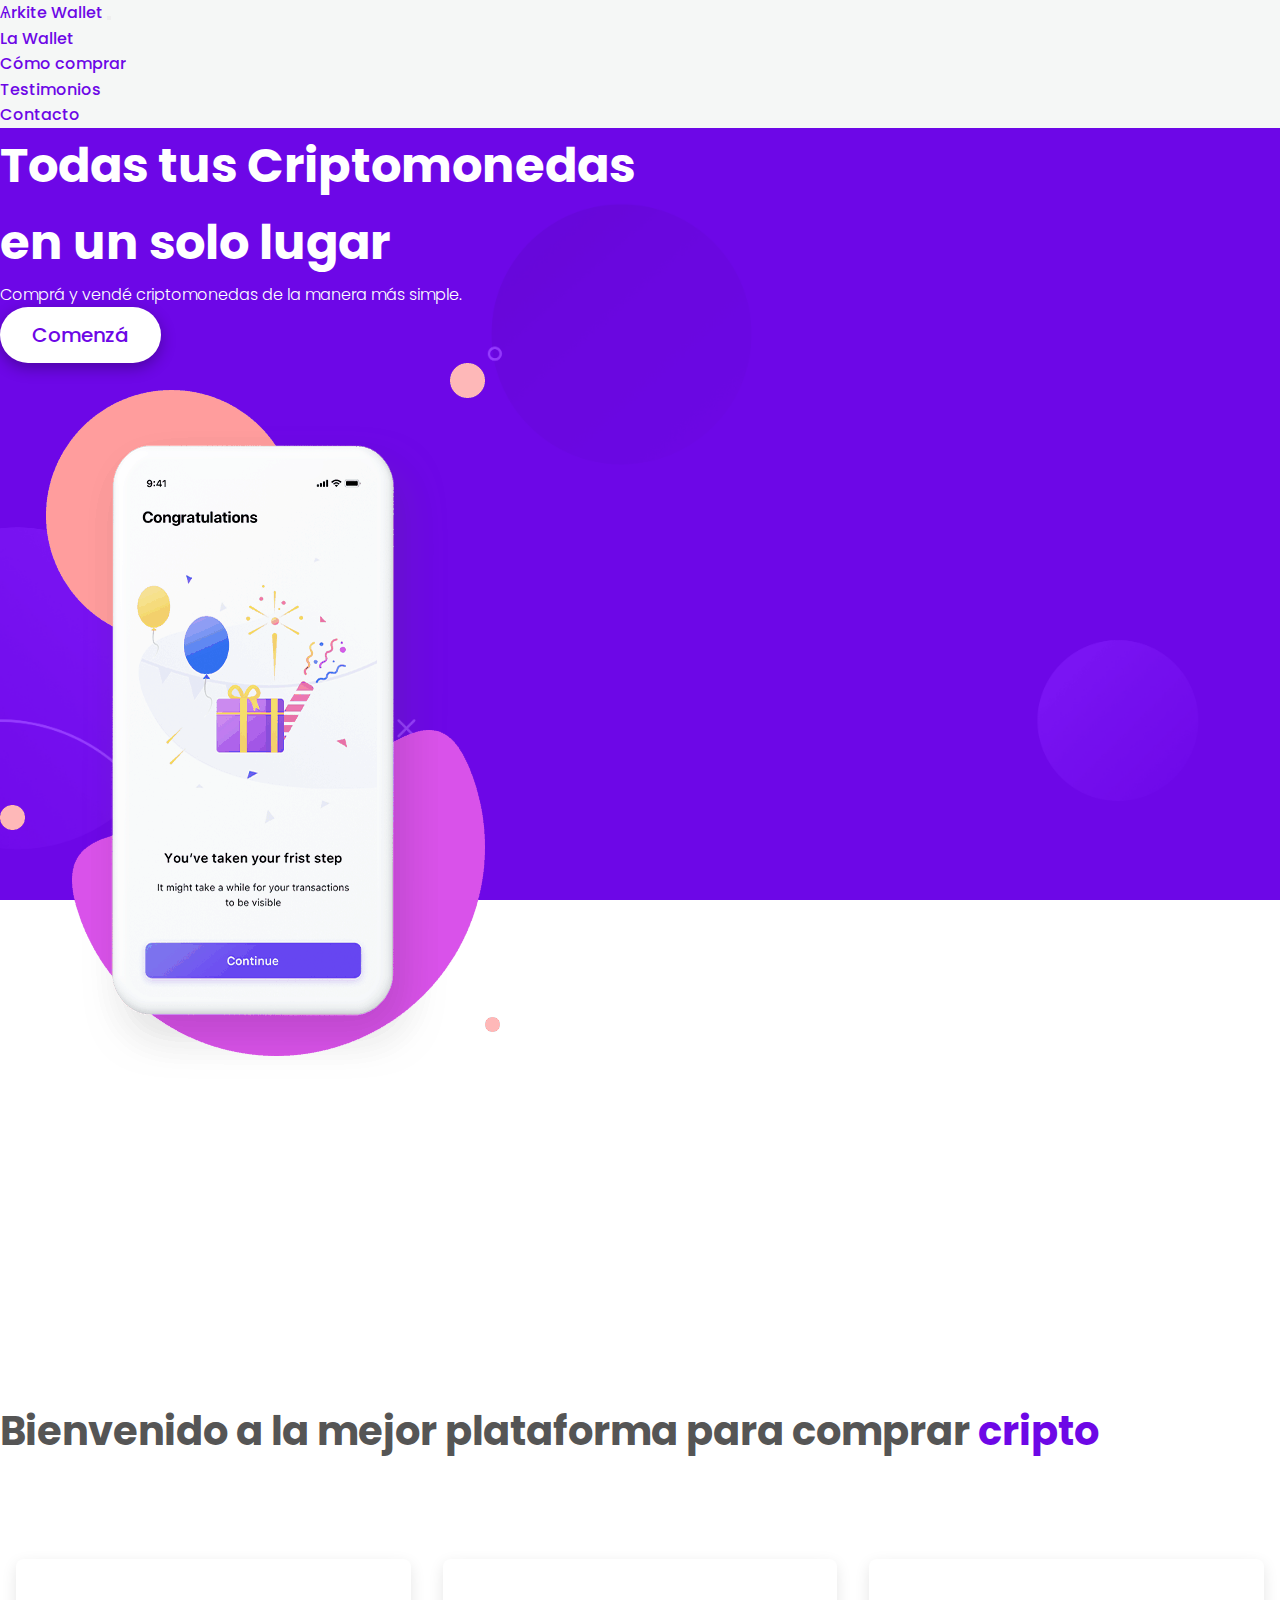
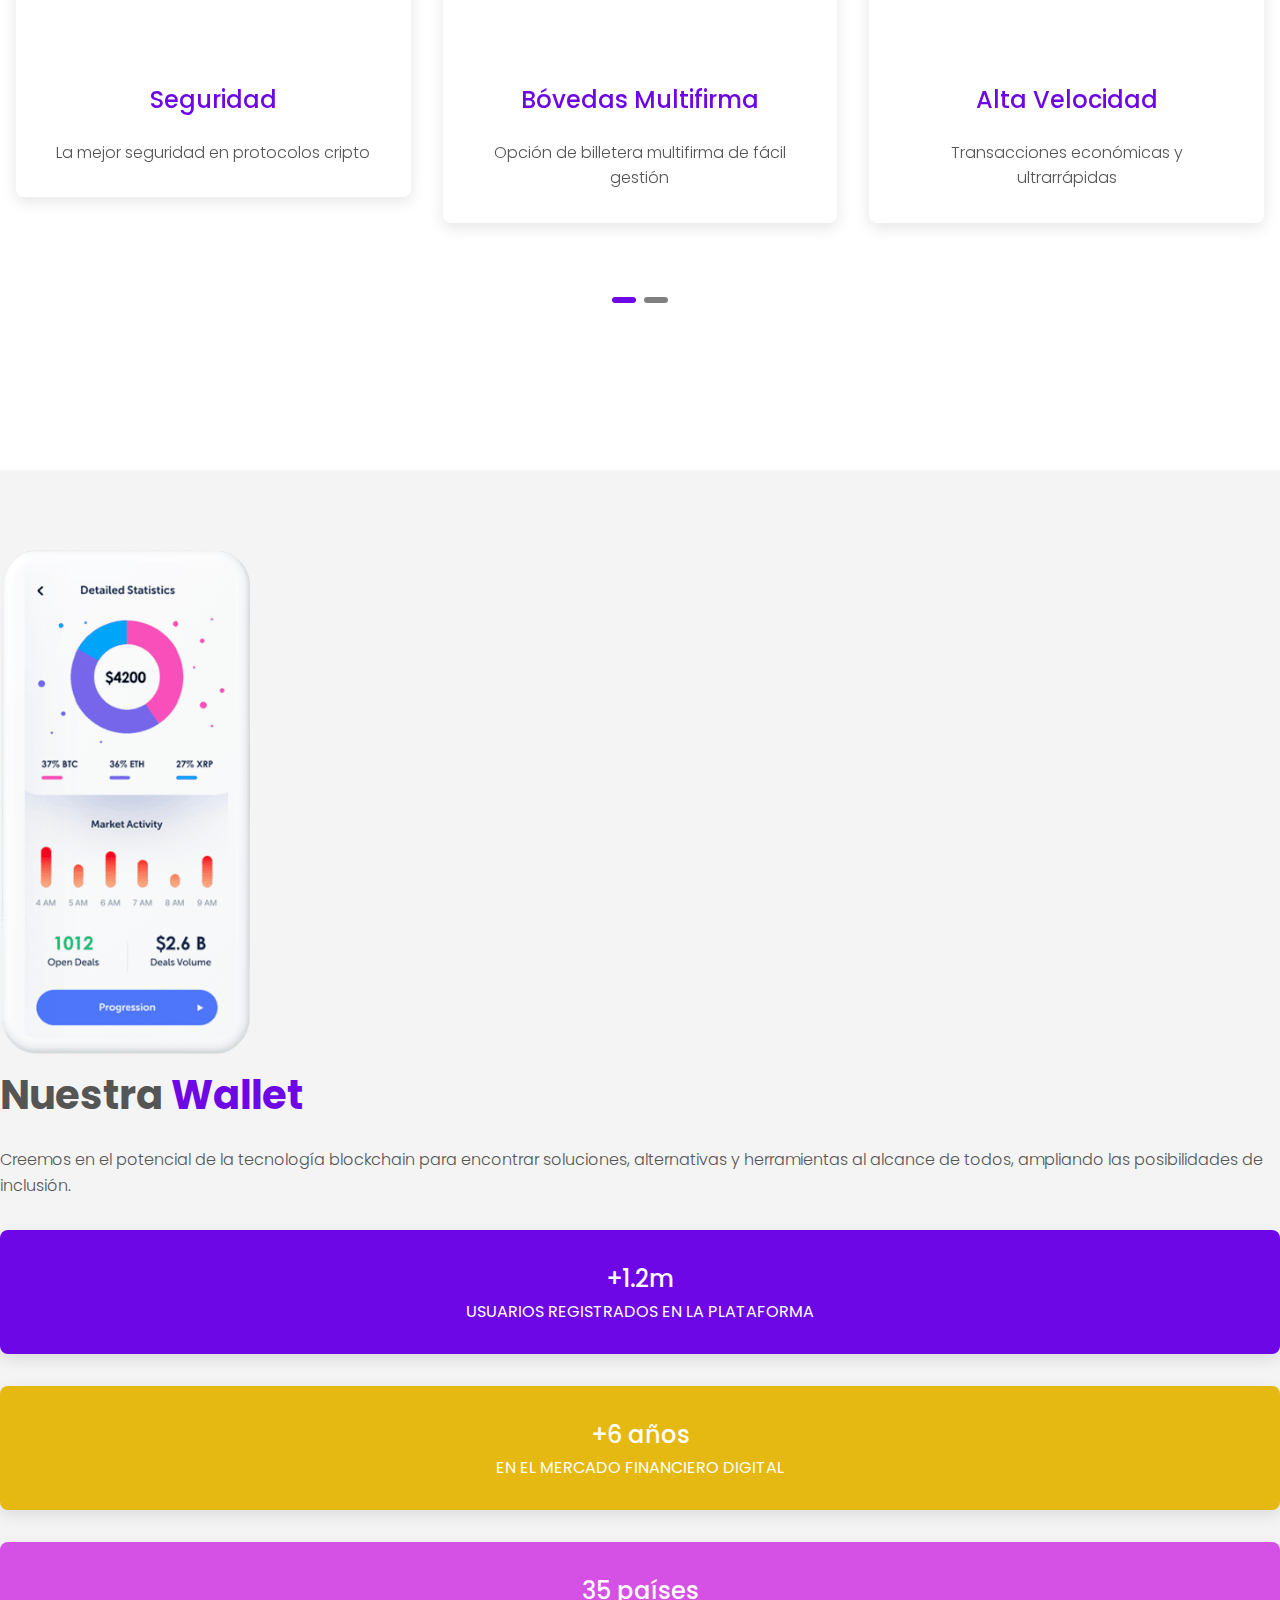
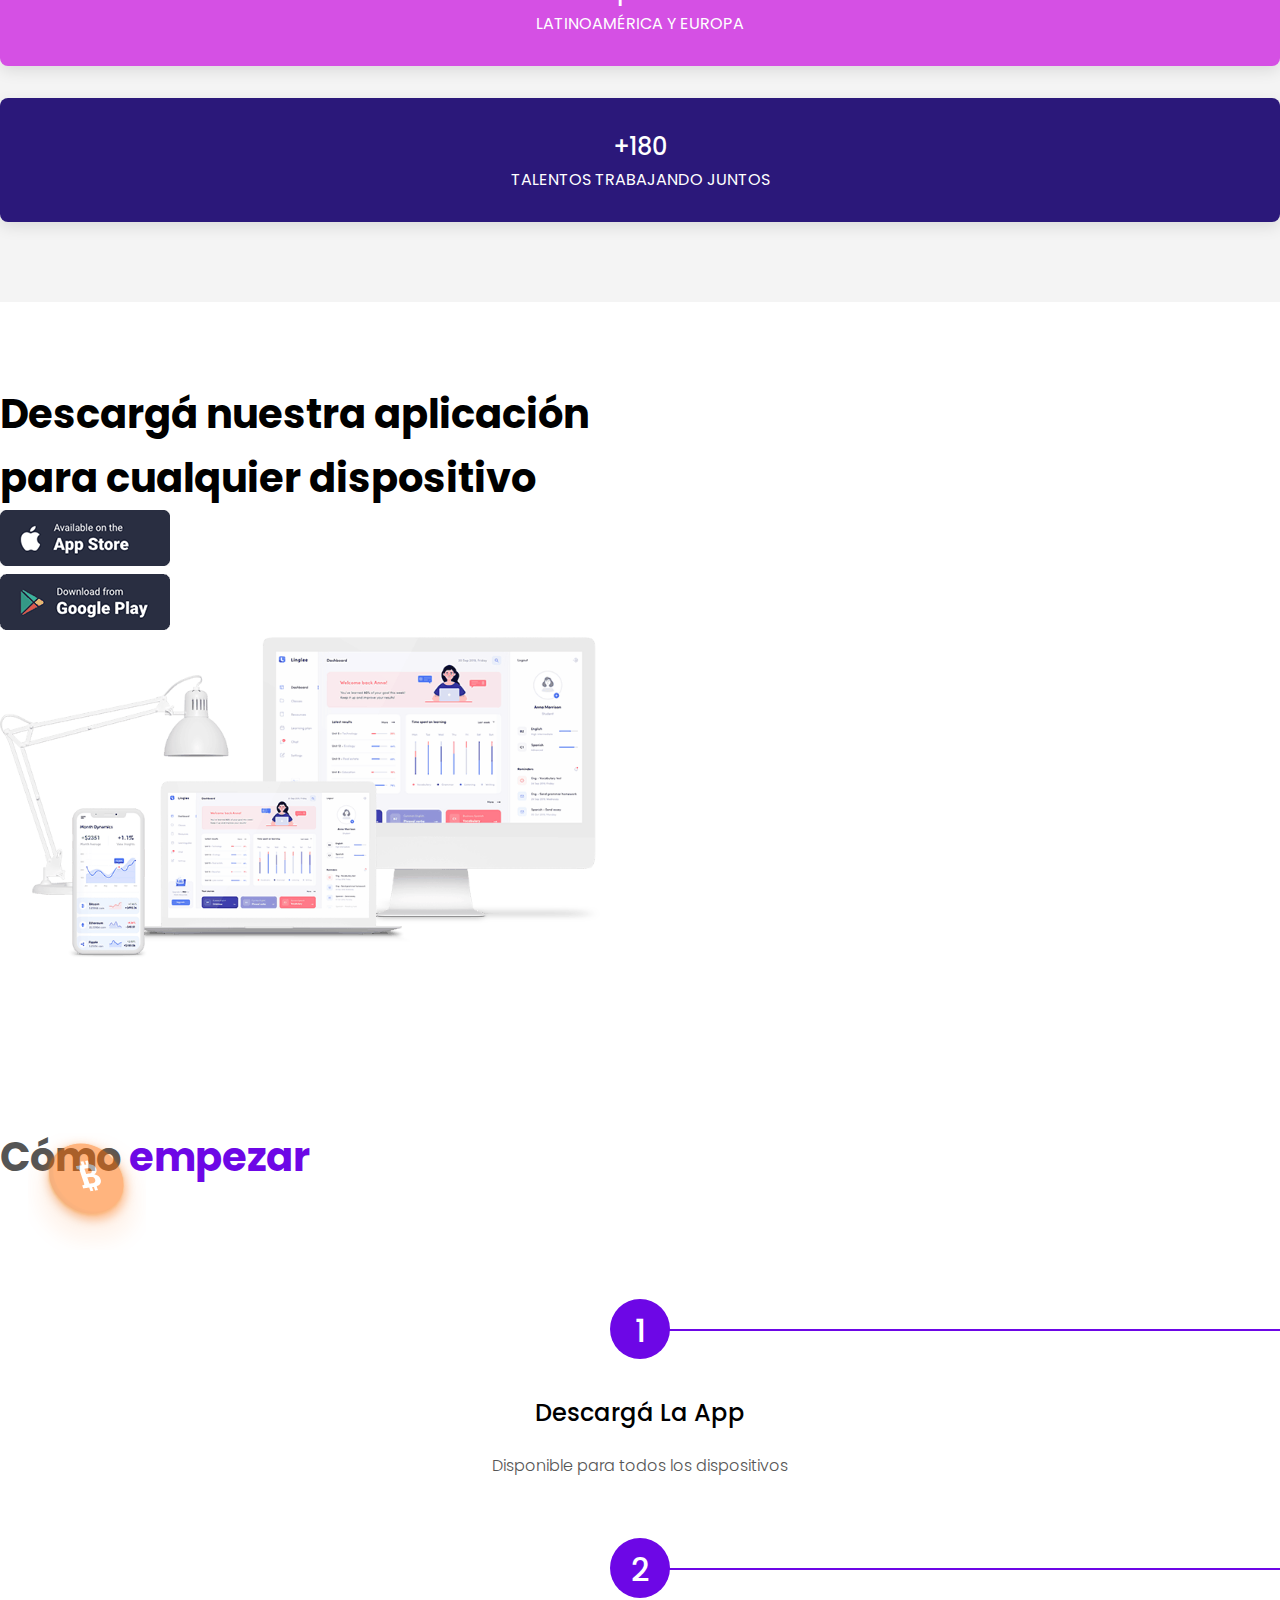
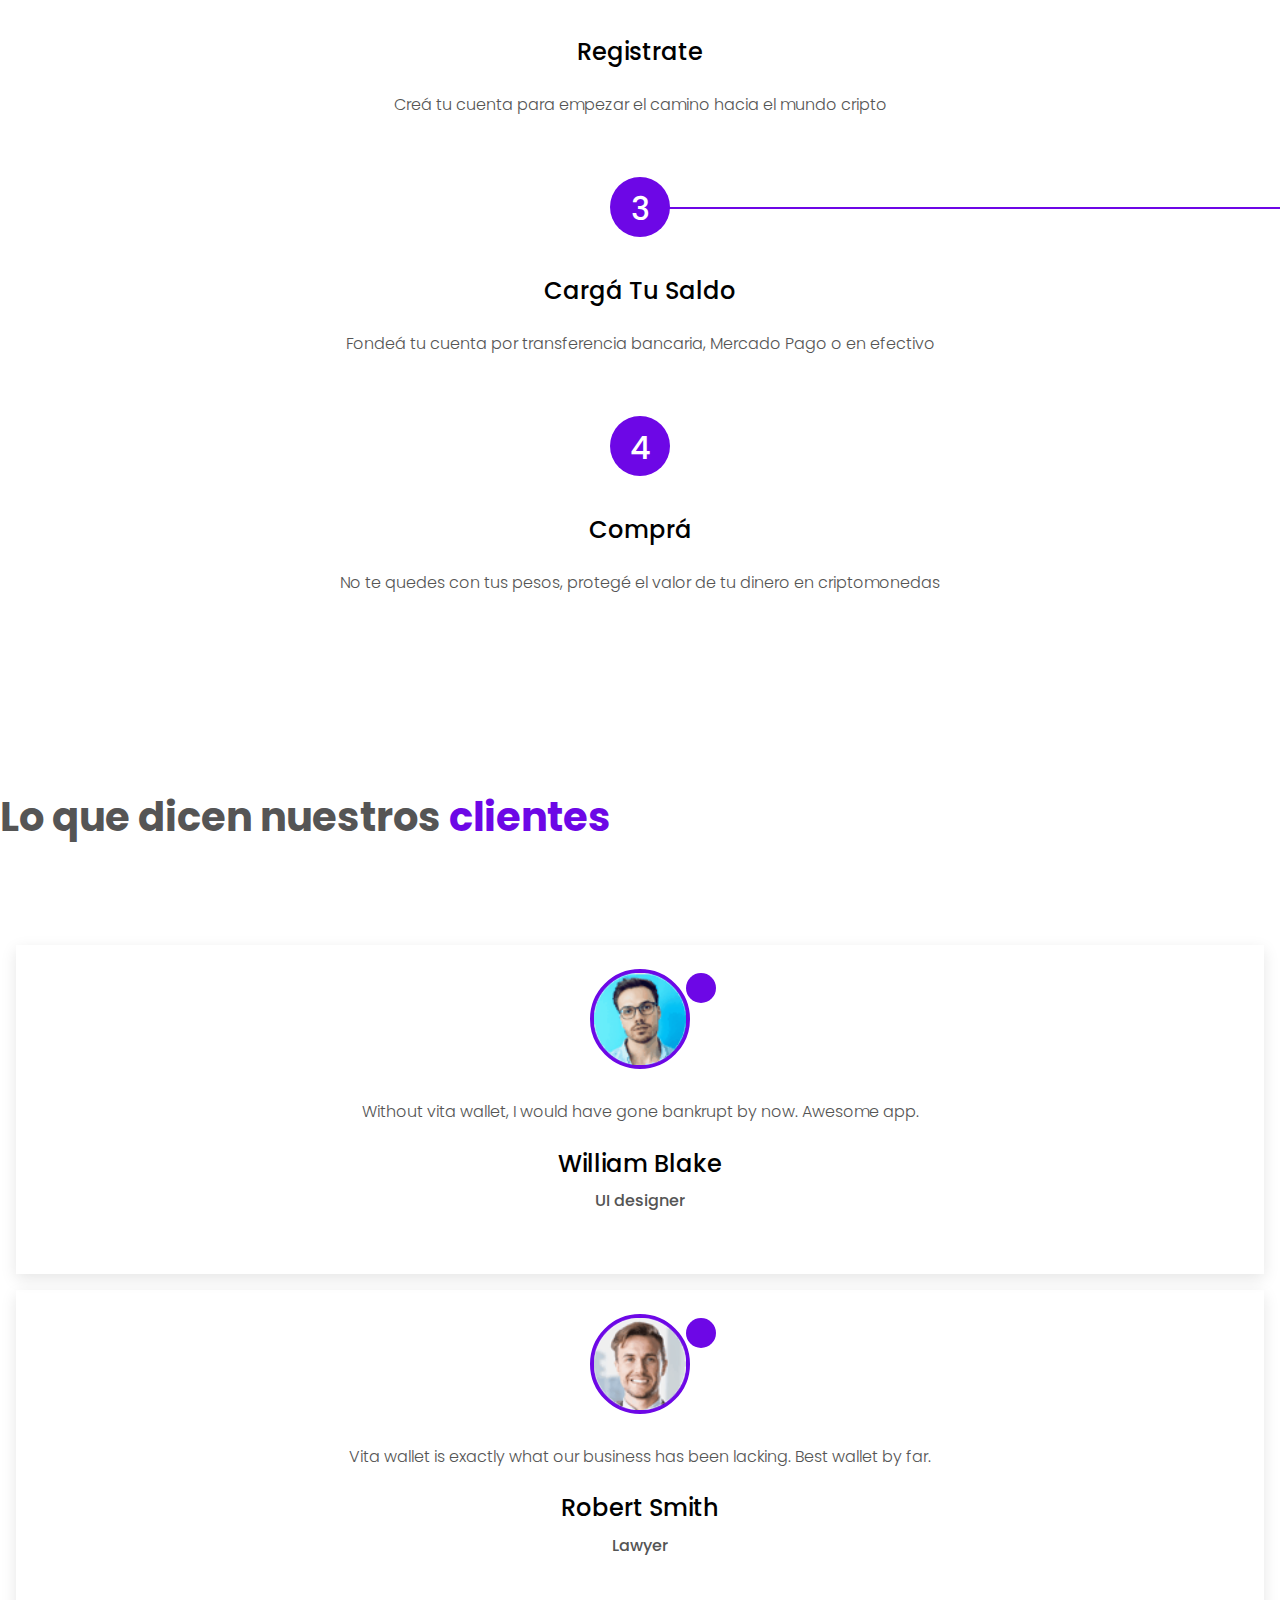
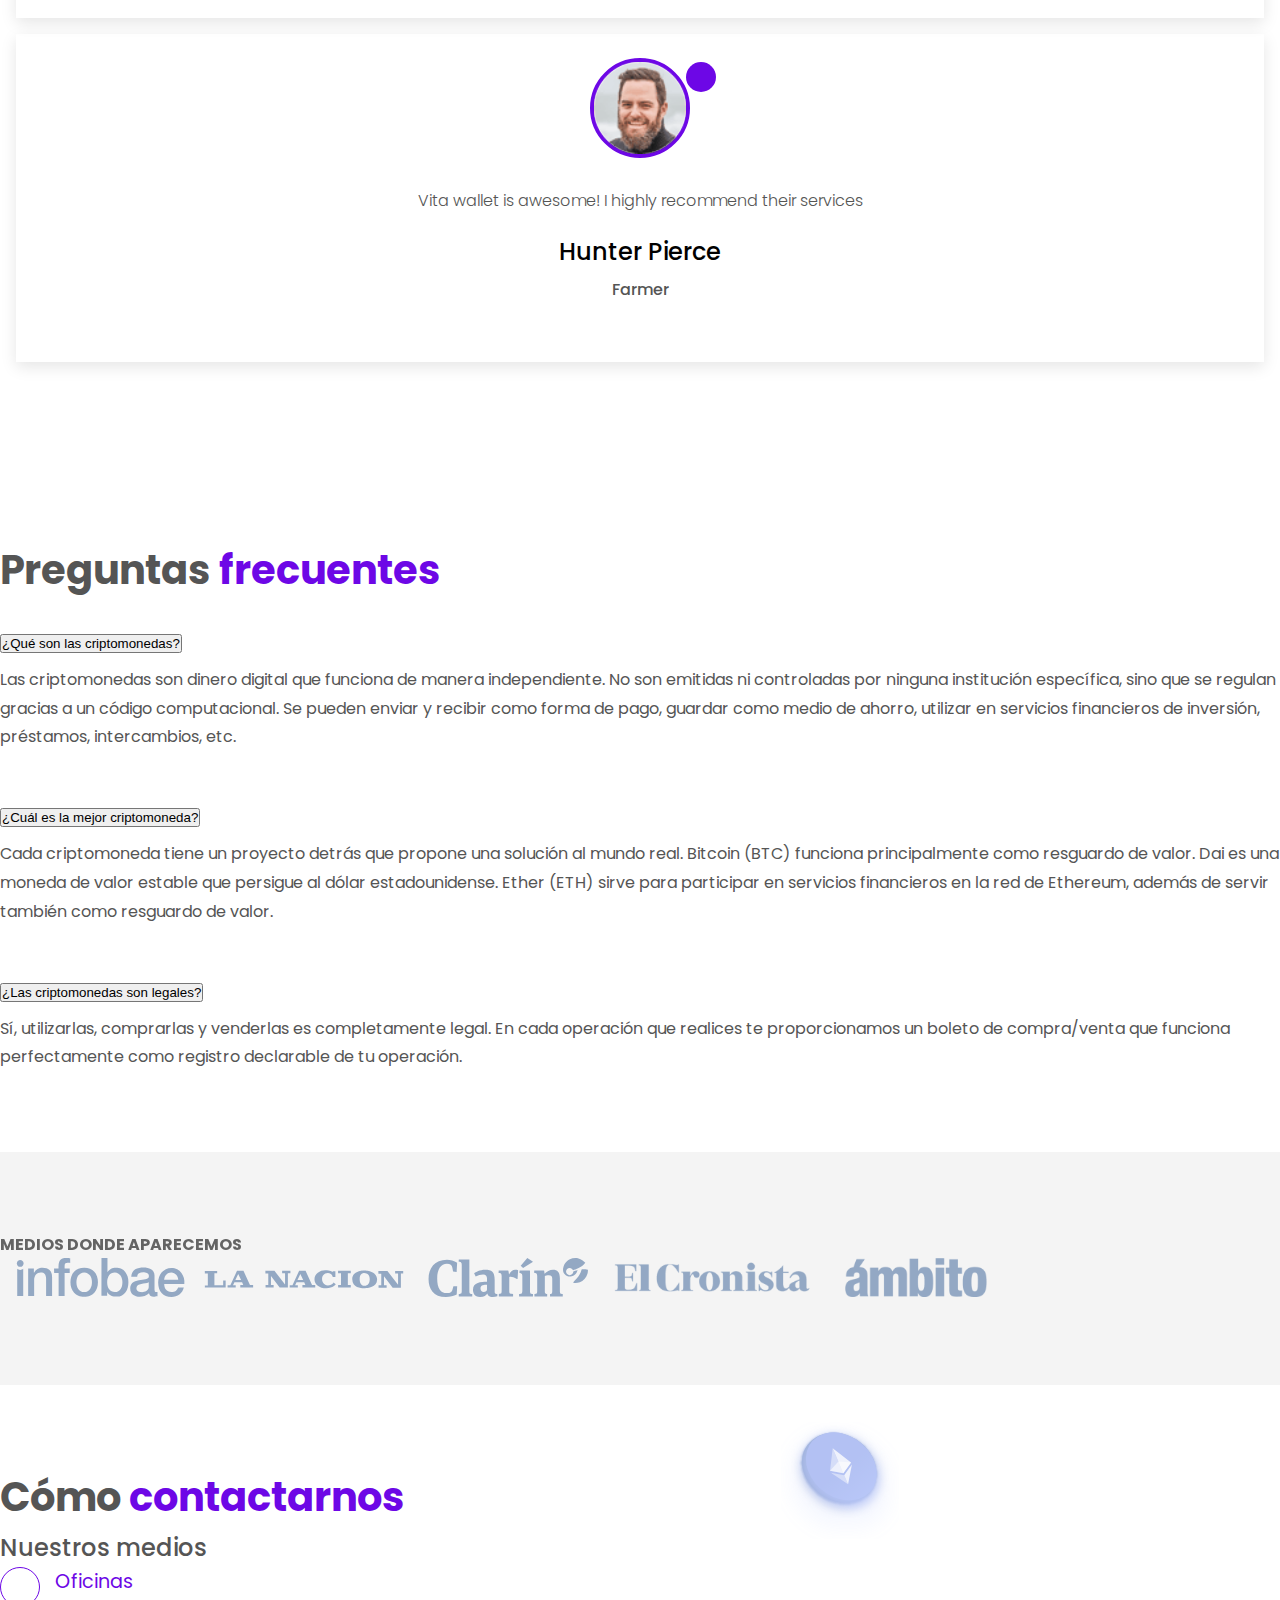
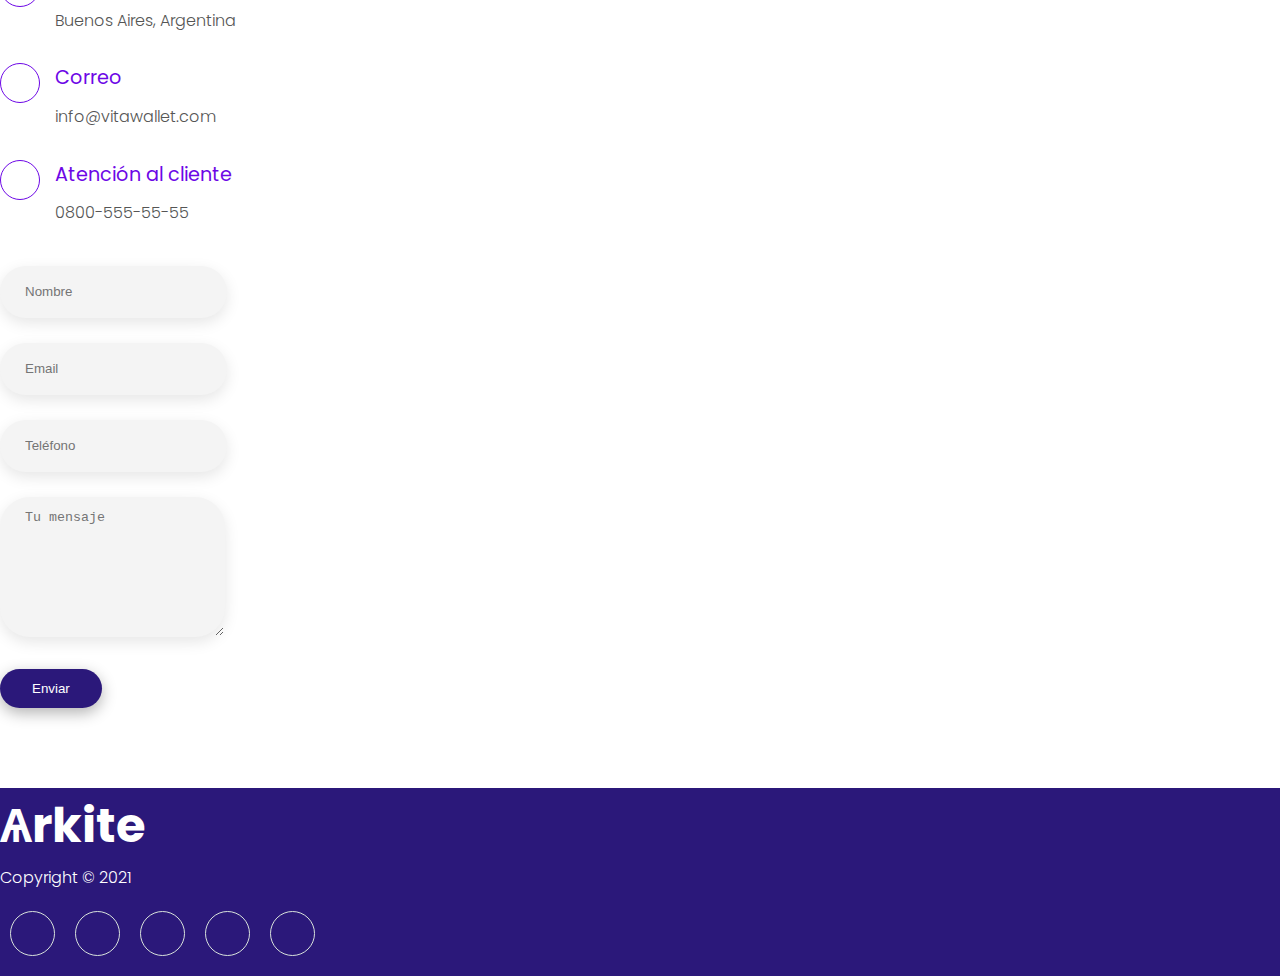
==== index.html @ 51d84c63 "proyecto versión subida al server" ====
<!DOCTYPE html>
<html lang="en">
<head>
    <meta charset="UTF-8">
    <meta http-equiv="X-UA-Compatible" content="IE=edge">
    <meta name="viewport" content="width=device-width, initial-scale=1.0">
    <!-------Favicon --------->
    <link rel="apple-touch-icon" sizes="180x180" href="favicon_io/apple-touch-icon.png">
    <link rel="icon" type="image/png" sizes="32x32" href="favicon_io/favicon-32x32.png">
    <link rel="icon" type="image/png" sizes="16x16" href="favicon_io/favicon-16x16.png">
    <!---------Google Font------------>
    <link rel="preconnect" href="https://fonts.googleapis.com">
    <link rel="preconnect" href="https://fonts.gstatic.com" crossorigin>
    <link href="https://fonts.googleapis.com/css2?family=Poppins&display=swap" rel="stylesheet">
    <!-------Owl Carousel  ------------->
    <link rel="stylesheet" href="css/owl.carousel.min.css">
    <!-------Boobstrap  ------------->
    <link href="https://cdn.jsdelivr.net/npm/bootstrap@5.0.2/dist/css/bootstrap.min.css" rel="stylesheet" integrity="sha384-EVSTQN3/azprG1Anm3QDgpJLIm9Nao0Yz1ztcQTwFspd3yD65VohhpuuCOmLASjC" crossorigin="anonymous">
    <!-------Font Awesome  ------------->
    <link rel="stylesheet" href="https://cdnjs.cloudflare.com/ajax/libs/font-awesome/5.15.1/css/all.min.css"
        integrity="sha512-+4zCK9k+qNFUR5X+cKL9EIR+ZOhtIloNl9GIKS57V1MyNsYpYcUrUeQc9vNfzsWfV28IaLL3i96P9sdNyeRssA=="
        crossorigin="anonymous" />
    <!-------My style sheet  ------------->
    <link rel="stylesheet" href="css/style.css">
    <title>Ѧrkite Wallet: llevá tus criptomonedas donde sea | Ѧrkite</title>
</head>
<body>
    <header>
        <!---------------------------Navbar-------------------->
        <nav class="navigation-bar navbar navbar-expand-lg py-3 ">
            <div class="container">
                <a href="index.html" class="navigation-bar__logo navbar-brand"> Ѧrkite Wallet</a>
                <button class="navbar-toggler" type="button" data-bs-toggle="collapse" data-bs-target="#navbarNav">
                    <span class="navbar-toggler-icon"><i class="fas fa-bars x3"></i></span>
                </button>
                <div class="collapse navbar-collapse" id="navbarNav">
                    <ul class="navbar-nav ms-auto">
                        <li class="nav-item"><a href="#nuestra-wallet" class="nav-link navigation-link">La Wallet</a>
                        </li>
                        <li class="nav-item"><a href="compra.html" class="nav-link navigation-link">Cómo comprar</a>
                        </li>
                        <li class="nav-item"><a href="#testimonios" class="nav-link navigation-link">Testimonios</a>
                        </li>
                        <li class="nav-item"><a href="#contacto" class="nav-link navigation-link">Contacto</a></li>
                    </ul>
                </div>
            </div>
        </nav>
    </header>
    <!----------------------- Hero Section ----------------------->
    <section class="hero ">
        <div class="effect-wrap">
            <i class="fas fa-plus effect effect-1"></i>
            <i class="fas fa-plus effect effect-2"></i>
        </div>
        <div class="container">
            <div class="row align-items-center justify-content-center">
                <div class="hero__text col-md-5">
                    <h1 class="hero__title"> Todas tus <span> Criptomonedas </span> <br> en un solo lugar</h1>
                    <p class="hero__body lead my-4">Comprá y vendé criptomonedas de la manera más simple.</p>
                    <div class="btn hero-btn">
                        <a href="ingresa.html" target="_blank" class="btn--primary">Comenzá</a>
                    </div>
                </div>
                <div class="col-md-5">
                    <img class="hero__img d-none d-md-block justify-content-end mt-5" src="media/hero-image.png"
                        alt="Imagen Página principal" />
                </div>
            </div>
        </div>
        <svg xmlns="http://www.w3.org/2000/svg" class="home-divider" viewBox="0 0 1440 250">
            <path fill="#fff" fill-opacity="1"
                d="M0,128L48,117.3C96,107,192,85,288,80C384,75,480,85,576,112C672,139,768,181,864,181.3C960,181,1056,139,1152,122.7C1248,107,1344,117,1392,122.7L1440,128L1440,320L1392,320C1344,320,1248,320,1152,320C1056,320,960,320,864,320C768,320,672,320,576,320C480,320,384,320,288,320C192,320,96,320,48,320L0,320Z">
            </path>
        </svg>
    </section>
    <!--------------------------Features Section ---------------------->
    <section class="features section-padding">
        <div class="container">
            <div class="row justify-content-center">
                <div class="col-lg-8">
                    <div>
                        <h2 class="features-title text-center">Bienvenido a la mejor plataforma para comprar
                            <span class="hl-text">cripto</span></h2>
                    </div>
                </div>
            </div>
            <div class="row features section-padding">
                <div class=" owl-carousel features-carousel">
                    <div class="features__item">
                        <div class="icon"><i class="fas fa-shield-alt"></i></div>
                        <h3 class="features__item__title">Seguridad</h3>
                        <p>La mejor seguridad en protocolos cripto</p>
                    </div>
                    <div class="features__item">
                        <div class="icon"><i class="fas fa-key"></i></div>
                        <h3 class="features__item__title">Bóvedas multifirma</h3>
                        <p>Opción de billetera multifirma de fácil gestión</p>
                    </div>
                    <div class="features__item">
                        <div class="icon"><i class="fas fa-bolt"></i></div>
                        <h3 class="features__item__title">Alta velocidad</h3>
                        <p>Transacciones económicas y ultrarrápidas</p>
                    </div>
                    <div class="features__item">
                        <div class="icon"><i class="fas fa-bell"></i></div>
                        <h3 class="features__item__title">Alertas</h3>
                        <p>Recibe notificación de todas tus transacciones</p>
                    </div>
                    <div class="features__item">
                        <div class="icon"><i class="fas fa-lock"></i></div>
                        <h3 class="features__item__title">Negación plausible</h3>
                        <p>Crea almacenamientos múltiples o falsos en caso de una divulgación forzada</p>
                    </div>
                    <div class="features__item">
                        <div class="icon"><i class="fas fa-sliders-h"></i></div>
                        <h3 class="features__item__title">Control</h3>
                        <p>Cambiá, cancelá o agrupá tus transacciones eligiendo el fee que prefieras</p>
                    </div>
                </div>
    </section>
    <!------------------------ Wallet Fun Features Section--------------------->
    <section id="nuestra-wallet" class="fun-features section-padding">
        <div class="container">
            <div class="row">
                <div class="col-lg-6 col-md-5 d-flex align-items-center justify-content-center">
                    <div>
                        <img src="media/features-image.png" alt="Screenshot de la aplicación"
                            class="img-fluid fun-features__img">
                    </div>
                </div>
                <div class="col-lg-6 col-md-7">
                    <div>
                        <h2 class="fun-features__title"> Nuestra <span class="hl-text ">Wallet</span></h2>
                    </div>
                    <div class="fun-features__cards">
                        <p>Creemos en el potencial de la tecnología blockchain para encontrar soluciones, alternativas y
                            herramientas al alcance de todos, ampliando las posibilidades de inclusión.</p>
                        <div class="row">
                            <div class="col-sm-6">
                                <div class="fun-features__item fun-features__item--style-1">
                                    <h3>+1.2m</h3>
                                    <span>Usuarios registrados en la plataforma</span>
                                </div>
                            </div>
                            <div class="col-sm-6">
                                <div class="fun-features__item fun-features__item--style-2">
                                    <h3>+6 años</h3>
                                    <span>En el mercado financiero digital</span>
                                </div>
                            </div>
                            <div class="col-sm-6">
                                <div class="fun-features__item fun-features__item--style-3">
                                    <h3>35 países</h3>
                                    <span>Latinoamérica y Europa</span>
                                </div>
                            </div>
                            <div class="col-sm-6">
                                <div class="fun-features__item fun-features__item--style-4">
                                    <h3>+180</h3>
                                    <span>Talentos trabajando juntos </span>
                                </div>
                            </div>
                        </div>
                    </div>
                </div>
            </div>
        </div>
    </section>
    <!------------------------Download Section--------------------->
    <section class="app-download section-padding">
        <div class="container">
            <div class="row">
                <div class="col-lg-6">
                    <div class="app-download__title text-white text-center my-3">
                        <h2>Descargá nuestra aplicación <br> para cualquier dispositivo</h2>
                    </div>
                    <div class="btn-wrap d-flex flex-wrap justify-content-md-around my-5">
                        <div>
                            <a href="#">
                                <img src="media/app_btn1.png" class="img-fluid download-btn mb-3"
                                    alt="Icono App Store">
                            </a>
                        </div>
                        <div>
                            <a href="#">
                                <img src="media/app_btn2.png" class="img-fluid download-btn mb-3"
                                    alt="Icono Google Play">
                            </a>
                        </div>
                    </div>
                </div>
                <div class="col-lg-6">
                    <img class="download-img img-fluid" src="media/available-app.png" alt="Imagen Descargá la App">
                </div>
            </div>
        </div>
    </section>
    <!------------------------How It Works Section--------------------->
    <section class="how-it-works section-padding">
        <div class="container">
            <div class="how-it-works__coins">
                <img class="how-it-works__coins__btc " src="media/btc-hover.svg" alt="">
            </div>
            <div class="row justify-content-center">
                <div class="col-lg-8">
                    <div class="text-center">
                        <h2 class="how-it-works__title">Cómo <span class="hl-text"> empezar</span></h2>
                    </div>
                </div>
            </div>
            <div class="row justify-content-center section-padding">
                <div class="col-lg-3 col-md-6">
                    <div class="how-it-works__item line-right">
                        <div class="step">1</div>
                        <h3>Descargá la app</h3>
                        <p>Disponible para todos los dispositivos</p>
                    </div>
                </div>
                <div class="col-lg-3 col-md-6">
                    <div class="how-it-works__item line-right">
                        <div class="step">2</div>
                        <h3>Registrate</h3>
                        <p>Creá tu cuenta para empezar el camino hacia el mundo cripto</p>
                    </div>
                </div>
                <div class="col-lg-3 col-md-6">
                    <div class="how-it-works__item line-right">
                        <div class="step">3</div>
                        <h3>Cargá tu saldo</h3>
                        <p>Fondeá tu cuenta por transferencia bancaria, Mercado Pago o en efectivo</p>
                    </div>
                </div>
                <div class="col-lg-3 col-md-6">
                    <div class="how-it-works__item">
                        <div class="step">4</div>
                        <h3>Comprá</h3>
                        <p>No te quedes con tus pesos, protegé el valor de tu dinero en criptomonedas</p>
                    </div>
                </div>
            </div>
        </div>
    </section>
    <!------------------------Testimonials Section--------------------->
    <section id="testimonios" class="testimonial ">
        <div class="container">
            <div class="row justify-content-center"></div>
            <div class="col-lg-12">
                <div class="text-center my-4">
                    <h2 class="testimonial__title ">Lo que dicen nuestros <span class="hl-text"> clientes</span></h2>
                </div>
            </div>
            <div class="row mt-3 section-padding">
                <div class="d-flex testimonial__cards">
                    <div class="testimonial__item">
                        <div class="img-box">
                            <img src="media/comment_1.png" alt="Foto usuario">
                            <i class="fas fa-quote-right"></i>
                        </div>
                        <p>Without vita wallet, I would have gone bankrupt by now. Awesome app.</p>
                        <h3>William Blake</h3>
                        <span>UI designer</span>
                        <div class="rating">
                            <i class="fas fa-star"></i>
                            <i class="fas fa-star"></i>
                            <i class="fas fa-star"></i>
                            <i class="fas fa-star"></i>
                            <i class="fas fa-star"></i>
                        </div>
                    </div>
                    <div class="testimonial__item">
                        <div class="img-box">
                            <img src="media/comment_2.png" alt="Foto usuario">
                            <i class="fas fa-quote-right"></i>
                        </div>
                        <p>Vita wallet is exactly what our business has been lacking. Best wallet by far.</p>
                        <h3>Robert Smith</h3>
                        <span>Lawyer</span>
                        <div class="rating">
                            <i class="fas fa-star"></i>
                            <i class="fas fa-star"></i>
                            <i class="fas fa-star"></i>
                            <i class="fas fa-star"></i>
                            <i class="fas fa-star"></i>
                        </div>
                    </div>
                    <div class="testimonial__item">
                        <div class="img-box">
                            <img src="media/comment_3.png" alt="Foto Usuario">
                            <i class="fas fa-quote-right"></i>
                        </div>
                        <p>Vita wallet is awesome! I highly recommend their services</p>
                        <h3>Hunter Pierce</h3>
                        <span>Farmer</span>
                        <div class="rating">
                            <i class="fas fa-star"></i>
                            <i class="fas fa-star"></i>
                            <i class="fas fa-star"></i>
                            <i class="fas fa-star"></i>
                            <i class="fas fa-star"></i>
                        </div>
                    </div>
                </div>
            </div>
        </div>
    </section>
    <!------------------------FAQ Section--------------------->
    <section class="faq-section section-padding">
        <div class="container">
            <h2 class="text-center mb-4 faq-title">Preguntas <span class="hl-text"> frecuentes</span></h2>
            <div class="accordion accordion-flush" id="accordionFlushExample">
                <div class="accordion-item">
                    <h2 class="accordion-header" id="flush-headingOne">
                        <button class="accordion-button collapsed" type="button" data-bs-toggle="collapse"
                            data-bs-target="#flush-collapseOne" aria-expanded="false" aria-controls="flush-collapseOne">
                            ¿Qué son las criptomonedas?
                        </button>
                    </h2>
                    <div id="flush-collapseOne" class="accordion-collapse collapse" aria-labelledby="flush-headingOne"
                        data-bs-parent="#accordionFlushExample">
                        <div class="accordion-body accordion-text">Las criptomonedas son dinero digital que funciona de
                            manera independiente. No son emitidas ni controladas por ninguna institución específica,
                            sino que se regulan gracias a un código computacional. Se pueden enviar y recibir como forma
                            de pago, guardar como medio de ahorro, utilizar en servicios financieros de inversión,
                            préstamos, intercambios, etc.</div>
                    </div>
                </div>
                <div class="accordion-item">
                    <h2 class="accordion-header" id="flush-headingTwo">
                        <button class="accordion-button collapsed" type="button" data-bs-toggle="collapse"
                            data-bs-target="#flush-collapseTwo" aria-expanded="false" aria-controls="flush-collapseTwo">
                            ¿Cuál es la mejor criptomoneda?
                        </button>
                    </h2>
                    <div id="flush-collapseTwo" class="accordion-collapse collapse" aria-labelledby="flush-headingTwo"
                        data-bs-parent="#accordionFlushExample">
                        <div class="accordion-body accordion-text">Cada criptomoneda tiene un proyecto detrás que
                            propone una solución al mundo real. Bitcoin (BTC) funciona principalmente como resguardo de
                            valor. Dai es una moneda de valor estable que persigue al dólar estadounidense. Ether (ETH)
                            sirve para participar en servicios financieros en la red de Ethereum, además de servir
                            también como resguardo de valor.
                        </div>
                    </div>
                </div>
                <div class="accordion-item">
                    <h2 class="accordion-header" id="flush-headingThree">
                        <button class="accordion-button collapsed" type="button" data-bs-toggle="collapse"
                            data-bs-target="#flush-collapseThree" aria-expanded="false"
                            aria-controls="flush-collapseThree">
                            ¿Las criptomonedas son legales?
                        </button>
                    </h2>
                    <div id="flush-collapseThree" class="accordion-collapse collapse"
                        aria-labelledby="flush-headingThree" data-bs-parent="#accordionFlushExample">
                        <div class="accordion-body accordion-text">Sí, utilizarlas, comprarlas y venderlas es
                            completamente legal. En cada operación que realices te proporcionamos un boleto de
                            compra/venta que funciona perfectamente como registro declarable de tu operación.</div>
                    </div>
                </div>
            </div>
        </div>
    </section>
    <!------------------------Media Section--------------------->
    <section class="medios section-padding">
        <div class="container">
            <div class="row justify-content-center">
                <div class="col-lg-12">
                    <div class="text-center mb-5">
                        <h4 class="medios__title"> Medios donde <span> aparecemos</span></h4>
                    </div>
                </div>
            </div>
            <div class="medios__list justify-content-lg-around row d-flex flex-wrap mb-3">
                <img src="media/infobae.svg" class="medios-item mb-3" alt="Logo Infobae">
                <img src="media/la-nacion.svg" class="medios-item mb-3" alt="Logo La Nación">
                <img src="media/clarin.svg" class="medios-item mb-3" alt="Logo Clarín">
                <img src="media/cronista.png" class="medios-item mb-3" alt="Logo El Cronista">
                <img src="media/ambito.png" class="medios-item mb-3" alt="Logo El Ámbito">
            </div>
        </div>
    </section>
    <!-----------------------Contact Section----------------------- -->
    <section id="contacto" class="contact section-padding">
        <div class="container">
            <div class="contact__coin">
                <img class="contact__coin__eth " src="media/eth-hover.svg" alt="">
            </div>
            <div class="row justify-content-center">
                <div class="col-lg-12">
                    <div class="text-center mb-4">
                        <h2 class="contact__title">Cómo <span class="hl-text"> contactarnos</span></h2>
                    </div>
                </div>
            </div>
            <div class="row mt-4">
                <div class="col-lg-4 col-md-5">
                    <div class="contact__info">
                        <h3 class="mb-5 "> Nuestros medios</h3>
                        <div class="contact__info__item">
                            <i class="fas fa-location-arrow"></i>
                            <h4>Oficinas</h4>
                            <p>Buenos Aires, Argentina</p>
                        </div>
                        <div class="contact__info__item">
                            <i class="fas fa-envelope"></i>
                            <h4>Correo </h4>
                            <p>info@vitawallet.com</p>
                        </div>
                        <div class="contact__info__item">
                            <i class="fas fa-phone"></i>
                            <h4>Atención al cliente</h4>
                            <p>0800-555-55-55</p>
                        </div>
                    </div>
                </div>
                <div class="col-lg-8 col-md-7">
                    <div class="contact-form">
                        <form>
                            <div class="row">
                                <div class="col-lg-6 mb-3">
                                    <div class="form-group">
                                        <input type="text" placeholder="Nombre" class="form-control contact-form">
                                    </div>
                                </div>
                                <div class="col-lg-6 mb-3">
                                    <div class="form-group">
                                        <input type="email" placeholder="Email" class="form-control contact-form">
                                    </div>
                                </div>
                            </div>
                            <div class="row">
                                <div class="col-lg-12 mb-3">
                                    <div class="form-group">
                                        <input type="text" placeholder="Teléfono" class="form-control contact-form">
                                    </div>
                                </div>
                            </div>
                            <div class="row">
                                <div class="col-lg-12 mb-3">
                                    <div class="form-group">
                                        <textarea placeholder="Tu mensaje" class="form-control form-control__text-area"></textarea>
                                    </div>
                                </div>
                            </div>
                            <div class="row">
                                <div class="col-lg-12 mb-3">
                                    <button type="submit" class="btn--dark">Enviar</button>
                                </div>
                            </div>
                        </form>
                    </div>
                </div>
            </div>
        </div>
    </section>
        <!------------------------Footer Section--------------------->
        <footer class="footer py-5">
            <div class="container">
                <div class="row">
                    <div class="col-lg-4">
                        <h1 class="footer__title">Ѧrkite</h1>
                        <p class="footer__text">Copyright &copy; 2021</p>
                    </div>
                    <div class="footer__social col-lg-4">
                        <ul>
                            <li><a class="" href="#"><i class="fab fa-github fa-2x"></i></a></li>
                            <li><a class="" href="#"><i class="fab fa-facebook fa-2x"></i></a></li>
                            <li><a class="" href="#"><i class="fab fa-instagram fa-2x"></i></a></li>
                            <li class="twitter"><a class="" href="#"><i class="fab fa-twitter fa-2x"></i></a></li>
                            <li><a class="" href="#"><i class="fas fa-arrow-up fa-2x"></i></a></li>
                        </ul>
                        <a class="" href="#" class=" text-white p-5">
                            <i class="bi bi-arrow-up-circle h1"></i>
                        </a>
                    </div>
                </div>
            </div>
        </footer>






    <script src="js/jquery-3.6.0.min.js"></script>
    <script src="https://cdn.jsdelivr.net/npm/bootstrap@5.0.2/dist/js/bootstrap.bundle.min.js" integrity="sha384-MrcW6ZMFYlzcLA8Nl+NtUVF0sA7MsXsP1UyJoMp4YLEuNSfAP+JcXn/tWtIaxVXM" crossorigin="anonymous"></script>
    <script src="js/owl.carousel.min.js"></script>
    <script src="js/main.js"></script>
</body>
</html>
---- css/style.css ----
.navigation-bar {
  background-color: #f5f7f6;
}

.navigation-bar__logo, .navigation-bar .nav-link {
  color: #6d07e6;
  font-weight: 500;
}

.navigation-bar .navigation-link {
  position: relative;
}

.navigation-bar .navigation-link:hover::before {
  transform: scale(1);
}

.navigation-bar .navigation-link::before {
  content: "";
  position: absolute;
  left: 0;
  bottom: 0;
  right: 0;
  height: 1px;
  background-color: #793bfc;
  transition: all 0.5s ease;
  transform: scale(0);
}

.hero {
  background-image: url(/media/background-hero.png);
  background-size: cover;
  background-repeat: no-repeat;
  background-attachment: fixed;
  min-height: 100vh;
  font-size: 1.25rem;
  color: #fff;
  position: relative;
  z-index: 1;
}

.hero .effect-wrap .effect {
  position: absolute;
  z-index: -1;
}

.hero .effect-wrap .effect-1 {
  left: 10%;
  top: 20%;
  font-size: 20px;
  color: #e6b812;
  animation: spin-01 5s ease infinite;
}

.hero .effect-wrap .effect-2 {
  left: 5%;
  bottom: 30%;
  font-size: 20px;
  color: #e6b812;
  animation: spin-01 5s ease infinite;
}

.hero .hero-img {
  position: relative;
  right: -4rem;
  width: 350px;
  border-radius: 2rem;
  animation: bounce-top 3s ease infinite;
}

.hero-buy {
  background-image: url(/media/bg-buy.png);
  background-size: cover;
  background-repeat: no-repeat;
  min-height: 100vh;
  font-size: 1.25rem;
  color: #fff;
  position: relative;
  z-index: 1;
}

.hero-buy .effect-wrap .effect {
  position: absolute;
  z-index: -1;
}

.hero-buy .effect-wrap .effect-1 {
  left: 10%;
  top: 20%;
  font-size: 20px;
  color: #e6b812;
  animation: spin-01 5s ease infinite;
}

.hero-buy .effect-wrap .effect-2 {
  left: 5%;
  bottom: 30%;
  font-size: 20px;
  color: #d550e4;
  animation: spin-01 5s ease infinite;
}

.hero-buy .hero-img {
  position: relative;
  right: -4rem;
  border-radius: 2rem;
  width: 400px;
}

.btn--primary, .btn--dark {
  display: inline-block;
  padding: 0.75rem 2rem;
  cursor: pointer;
  border: none;
  border-radius: 2rem;
  transition: all 0.5s ease;
  box-shadow: 0 5px 15px rgba(0, 0, 0, 0.3);
  font-weight: 500;
}

.btn--primary:hover, .btn--dark:hover {
  transform: scale(0.98);
}

.btn--primary:focus, .btn--dark:focus {
  box-shadow: 0 5px 15px rgba(0, 0, 0, 0.3);
}

.btn--primary {
  background-color: #fff;
  color: #6d07e6;
}

.btn--primary:hover {
  background-color: #6d07e6;
  color: #fff;
}

.btn--dark {
  background-color: #2b187a;
  color: #fff;
}

.btn--dark:hover {
  background-color: #6d07e6;
}

.download-btn {
  transition: all 0.5s ease;
}

.download-btn:hover {
  transform: scale(0.98);
}

.section-padding {
  padding: 80px 0;
}

.hl-text {
  color: #6d07e6;
}

/*---------------Animations------------*/
@keyframes bounce-top {
  0%,
  100% {
    transform: translateY(-30px);
  }
  50% {
    transform: translateY(0px);
  }
}

@keyframes spin-01 {
  from {
    transform: rotate(0deg);
  }
  to {
    transform: rotate(360deg);
  }
}

.features {
  background-color: #fff;
  color: #555555;
}

.features .features__item {
  margin: 1rem;
  padding: 2rem;
  border-radius: 0.5rem;
  text-align: center;
  box-shadow: 0 5px 15px rgba(0, 0, 0, 0.1);
  position: relative;
  z-index: 1;
  overflow: hidden;
}

.features .features__item::before, .features .features__item::after {
  content: "";
  position: absolute;
  z-index: -1;
  border-radius: 50%;
  transition: all 0.5s ease;
  opacity: 0;
}

.features .features__item::before {
  height: 20px;
  width: 20px;
  background-color: #e6b812;
  left: -20px;
  top: 40%;
}

.features .features__item:hover::before {
  left: 10px;
  opacity: 1;
}

.features .features__item::after {
  height: 30px;
  width: 30px;
  background-color: #d550e4;
  right: -30px;
  top: 80%;
}

.features .features__item:hover::after {
  right: -15px;
  opacity: 1;
}

.features .features__item__title {
  margin: 0 0 20px;
  color: #6d07e6;
  text-transform: capitalize;
}

.features .features__item .icon {
  height: 60px;
  width: 60px;
  margin: 0 auto 30px;
  text-align: center;
  font-size: 30px;
  color: #6d07e6;
  position: relative;
  z-index: 1;
  transition: all 0.5s ease;
}

.features .features__item .icon i {
  line-height: 4rem;
}

.features .features__item .icon::before {
  content: "";
  position: absolute;
  left: 100%;
  top: 0;
  width: 100%;
  height: 100%;
  background-color: #6d07e6;
  transition: all 0.5s ease;
  z-index: -1;
  opacity: 0;
}

.features .features__item:hover .icon {
  color: #fff;
  font-size: 20px;
}

.features .features__item:hover .icon::before {
  left: 0;
  border-radius: 50%;
  opacity: 1;
}

.owl-carousel .owl-dots {
  padding: 0 15px;
  text-align: center;
  margin-top: 20px;
}

.owl-carousel button.owl-dot {
  height: 6px;
  width: 24px;
  background-color: gray;
  display: inline-block;
  margin: 0 4px;
  border-radius: 5px;
}

.owl-carousel button.owl-dot.active {
  background-color: #6d07e6;
}

.fun-features {
  background-color: #f4f4f4;
  color: #555555;
}

.fun-features__img {
  width: 250px;
  border-radius: 2rem;
  animation: bounce-top 3s ease infinite;
}

.fun-features__title {
  margin-bottom: 20px;
}

.fun-features__item {
  padding: 30px;
  text-align: center;
  box-shadow: 0 5px 15px rgba(0, 0, 0, 0.1);
  border-radius: 8px;
  margin-top: 2rem;
  transition: all 0.5s ease;
}

.fun-features__item:hover {
  transform: translateY(-15px);
}

.fun-features__item h3 {
  color: #fff;
}

.fun-features__item span {
  color: #fff;
  text-transform: uppercase;
  display: block;
}

.fun-features__item--style-1 {
  background-color: #6d07e6;
}

.fun-features__item--style-2 {
  background-color: #e6b812;
}

.fun-features__item--style-3 {
  background-color: #d550e4;
}

.fun-features__item--style-4 {
  background-color: #2b187a;
}

.app-download {
  background-image: url(/media/background-hero.png);
  background-position: bottom;
  background-attachment: fixed;
  background-repeat: no-repeat;
  background-size: cover;
  position: relative;
  z-index: 1;
}

.app-download .download-img {
  width: 600px;
}

@keyframes float {
  0% {
    transform: translatey(0px);
  }
  50% {
    transform: translatey(-20px);
  }
  100% {
    transform: translatey(0px);
  }
}

.how-it-works {
  background-color: #fff;
  color: #555555;
  position: relative;
}

.how-it-works__coins {
  position: absolute;
  opacity: 0.5;
}

.how-it-works__coins img {
  width: 180px;
}

.how-it-works__coins__btc {
  transform: translatey(0px);
  animation: float 6s ease-in-out infinite;
}

.how-it-works__item {
  padding: 30px;
  text-align: center;
  position: relative;
  z-index: 1;
}

.how-it-works__item.line-right::before {
  content: "";
  position: absolute;
  height: 2px;
  width: 100%;
  left: 50%;
  top: 60px;
  background-color: #6d07e6;
  z-index: -1;
}

.how-it-works__item .step {
  display: inline-block;
  height: 60px;
  width: 60px;
  background-color: #6d07e6;
  font-size: 2rem;
  text-align: center;
  line-height: 4rem;
  border-radius: 50%;
  color: #ffffff;
  font-weight: 500;
  margin: 0 0 15px;
}

.how-it-works__item h3 {
  margin: 20px 0;
  color: #000000;
  text-transform: capitalize;
}

.how-it-works__item p {
  margin: 0;
  color: #555555;
}

/*------------------------ Testimonials---------------------- */
.testimonial {
  background-color: #fff;
  color: #555555;
}

.testimonial__item {
  margin: 1rem;
  padding: 1.5rem;
  box-shadow: 0 5px 15px rgba(0, 0, 0, 0.1);
  border: 0.5rem;
  text-align: center;
  transition: all 0.5s ease-out;
}

.testimonial__item:hover {
  transform: translateY(-15px);
}

.testimonial__item p {
  margin: 0 0 20px;
}

.testimonial__item h3 {
  color: #000000;
  margin: 0 0 5px;
  text-transform: capitalize;
}

.testimonial__item span {
  display: block;
  font-size: 1rem;
  font-weight: 500;
}

.testimonial__item .rating {
  margin-top: 10px;
}

.testimonial__item .rating i {
  display: inline-block;
  font-size: 1rem;
  color: #e6b812;
}

.testimonial__item .img-box {
  display: inline-block;
  width: 100px;
  height: 100px;
  margin-bottom: 30px;
  border: 4px solid #6d07e6;
  border-radius: 50%;
  position: relative;
}

.testimonial__item .img-box img {
  width: 100%;
}

.testimonial__item .img-box i {
  position: absolute;
  height: 30px;
  width: 30px;
  background-color: #6d07e6;
  border-radius: 50%;
  color: #fff;
  font-size: 0.75rem;
  line-height: 1.9rem;
  text-align: center;
}

/*------------------------ FAQ---------------------- */
.faq-section {
  background-color: #fff;
  color: #555555;
}

.faq-section .accordion-item:not(:last-child) {
  margin-bottom: 1.5rem;
}

.faq-section .accordion-button:not(.collapsed) {
  background-color: #6d07e6;
  color: #fff;
}

.faq-section .accordion-text {
  line-height: 1.8;
}

/*------------------------ Media section---------------------- */
.medios {
  background-color: #f4f4f4;
  color: #555555;
}

.medios__title {
  opacity: 0.9;
  font-size: 1rem;
  text-transform: uppercase;
}

.medios__list img {
  width: 200px;
}

/*------------------------ Contact---------------------- */
.contact {
  background-color: #fff;
  color: #555555;
  position: relative;
}

.contact__coin {
  position: absolute;
  opacity: 0.5;
}

.contact__coin img {
  width: 180px;
}

.contact__coin__eth {
  position: absolute;
  top: -50px;
  left: 750px;
  transform: translatey(0px);
  animation: float 6s ease-in-out infinite;
}

.contact__info {
  margin: 0 0 40px;
}

.contact__info__item {
  position: relative;
  padding-left: 55px;
  margin-bottom: 30px;
}

.contact__info__item i {
  position: absolute;
  height: 40px;
  width: 40px;
  left: 0;
  top: 0;
  border-radius: 50%;
  font-size: 1rem;
  color: #6d07e6;
  border: 1px solid #6d07e6;
  text-align: center;
  line-height: 2rem;
}

.contact__info__item h4 {
  font-size: 1.2rem;
  font-weight: 400;
  margin: 0 0 10px;
  color: #6d07e6;
}

.contact .contact-form .form-control {
  margin-bottom: 25px;
  height: 52px;
  border: 1px solid transparent;
  box-shadow: 0 5px 15px rgba(0, 0, 0, 0.1);
  border-radius: 30px;
  padding: 0 24px;
  color: #000000;
  background-color: #f4f4f4;
  transition: all 0.5s ease;
}

.contact .contact-form .form-control:hover {
  border-color: #6d07e6;
}

.contact .contact-form .form-control__text-area {
  height: 140px;
  padding-top: 12px;
}

/*------------------------ How to buy---------------------- */
.how-to-buy {
  background-color: #fff;
  color: #555555;
  position: relative;
}

.how-to-buy .effect-wrap .effect {
  position: absolute;
}

.how-to-buy .effect-wrap .effect-4 {
  left: -5%;
  top: 10%;
  font-size: 20px;
  color: #2b187a;
  animation: spin-01 5s ease infinite;
}

.how-to-buy .effect-wrap .effect-5 {
  left: 95%;
  bottom: -10%;
  font-size: 20px;
  color: #6d07e6;
  animation: spin-01 5s ease infinite;
}

.how-to-buy .buy-steps {
  height: 400px;
  position: relative;
}

.how-to-buy .icon-steps {
  display: flex;
  flex-direction: column;
  height: 80%;
  width: 100%;
  margin-bottom: 25px;
  margin-top: 60px;
  border: 1px solid transparent;
  box-shadow: 0 5px 15px rgba(0, 0, 0, 0.1);
  border-radius: 30px;
  padding: 0 24px;
  background-color: #f4f4f4;
  text-align: center;
  position: relative;
  transition: transform 0.2s ease-in;
}

.how-to-buy .icon-steps:hover {
  transform: translateY(-15px);
}

.how-to-buy .icon-steps__img {
  width: 80px;
  padding-bottom: 30px;
  align-self: center;
}

/*-----------------------Crypto Coins Section----------------*/
.coin {
  background-color: #fff;
  color: #555555;
}

.coin__card {
  border-radius: 10px;
  box-shadow: 0 3px 10px rgba(0, 0, 0, 0.2);
  padding: 20px;
  margin: 10px;
  height: max-content;
  background-color: #fff;
  text-align: center;
  margin: 18px 10px 40px;
  transition: transform 0.2s ease-in;
}

.coin__card:hover {
  transform: translateY(-15px);
}

.coin__card img {
  width: 120px;
}

/*------------------------ Crypto Coins---------------------- */
.price {
  background-color: #fff;
  color: #555555;
}

.price .cripto-image {
  width: 50px;
}

.price .styled-table {
  border-collapse: collapse;
  margin: 25px 0;
  font-size: 0.9rem;
  width: 100%;
  box-shadow: 0 5px 15px rgba(0, 0, 0, 0.1);
}

.price .styled-table thead tr {
  background-color: #6d07e6;
  color: #fff;
  text-align: left;
}

.price .styled-table th, .price .styled-table td {
  padding: 12px 15px;
}

.price .styled-table tbody tr {
  border-bottom: 1px solid #f4f4f4;
}

.price .styled-table tbody tr:nth-of-type(even) {
  background-color: #f4f4f4;
}

.price .styled-table tbody tr:last-of-type {
  border-bottom: 2px solid #6d07e6;
}

.price .styled-table tbody tr.active-row {
  font-weight: bold;
  color: #2b187a;
}

/*------------------------ Footer---------------------- */
.footer {
  background-color: #2b187a;
  color: #fff;
  position: relative;
}

.footer li {
  margin: 10px 0;
}

.footer li a {
  color: #fff;
}

.footer__social ul {
  list-style: none;
  display: flex;
}

.footer__social ul li {
  width: 45px;
  height: 45px;
  line-height: 55px;
  margin: 20px 10px;
  text-align: center;
  cursor: pointer;
  border-radius: 50%;
  border: 1px solid #D8E2DC;
  transition: all 0.5s ease;
}

.footer__social ul li:hover .fa-twitter {
  color: #00aced;
  text-shadow: 0 0 15px #00aced;
  transition: all 0.5s ease;
}

.footer__social ul li:hover .fa-instagram {
  color: #bc2a8d;
  text-shadow: 0 0 15px #bc2a8d;
  transition: all 0.5s ease;
}

.footer__social ul li:hover .fa-facebook {
  color: #3b5998;
  text-shadow: 0 0 15px #3b5998;
  transition: all 0.5s ease;
}

.footer__social ul li:hover .fa-github {
  color: #dd4b39;
  text-shadow: 0 0 15px #dd4b39;
  transition: all 0.5s ease;
}

.sign-in-container {
  background-color: #fff;
  color: #555555;
  position: relative;
  width: 100%;
  min-height: 100vh;
  overflow: hidden;
}

.sign-in-container:before {
  content: "";
  position: absolute;
  height: 2000px;
  width: 2000px;
  top: -10%;
  right: 48%;
  transform: translateY(-50%);
  background-image: linear-gradient(-45deg, #793bfc 0%, #6d07e6 100%);
  transition: 1.8s ease-in-out;
  border-radius: 50%;
  z-index: 6;
}

.forms-container {
  position: absolute;
  width: 100%;
  height: 100%;
  top: 0;
  left: 0;
}

.signin-signup {
  position: absolute;
  top: 50%;
  transform: translate(-50%, -50%);
  left: 75%;
  width: 50%;
  transition: 1s 0.7s ease-in-out;
  display: grid;
  grid-template-columns: 1fr;
  z-index: 5;
}

.sign-in-form,
.sign-up-form {
  display: flex;
  align-items: center;
  justify-content: center;
  flex-direction: column;
  padding: 0rem 5rem;
  transition: all 0.2s 0.7s;
  overflow: hidden;
  grid-column: 1 / 2;
  grid-row: 1 / 2;
}

.sign-up-form {
  opacity: 0;
  z-index: 1;
}

.sign-in-form {
  z-index: 2;
}

.title {
  margin-bottom: 10px;
}

.input-field {
  max-width: 380px;
  width: 100%;
  background-color: #f4f4f4;
  box-shadow: 0 5px 15px rgba(0, 0, 0, 0.1);
  margin: 10px 0;
  height: 55px;
  border-radius: 55px;
  display: grid;
  grid-template-columns: 15% 85%;
  padding: 0 0.4rem;
  position: relative;
}

.input-field:hover {
  border-color: #6d07e6;
}

.input-field i {
  text-align: center;
  line-height: 55px;
  transition: 0.5s;
  font-size: 1.1rem;
}

.input-field input {
  background: none;
  outline: none;
  border: 1px solid transparent;
  line-height: 1;
  font-weight: 600;
  font-size: 1.1rem;
  color: #555555;
}

.input-field input::placeholder {
  color: #aaa;
  font-weight: 500;
}

.social-text {
  padding: 0.7rem 0;
}

.social-media {
  display: flex;
  justify-content: center;
}

.social-icon {
  height: 46px;
  width: 46px;
  display: flex;
  justify-content: center;
  align-items: center;
  margin: 0 0.45rem;
  color: #555555;
  border-radius: 50%;
  border: 1px solid #555555;
  text-decoration: none;
  font-size: 1.1rem;
  transition: 0.3s;
}

.social-icon:hover {
  color: #6d07e6;
  border-color: #6d07e6;
}

.panels-container {
  position: absolute;
  height: 100%;
  width: 100%;
  top: 0;
  left: 0;
  display: grid;
  grid-template-columns: repeat(2, 1fr);
}

.image {
  width: 100%;
  transition: transform 1.1s ease-in-out;
  transition-delay: 0.4s;
}

.panel {
  display: flex;
  flex-direction: column;
  align-items: flex-end;
  justify-content: space-around;
  text-align: center;
  z-index: 6;
}

.panel .content {
  color: #fff;
  transition: transform 0.9s ease-in-out;
  transition-delay: 0.6s;
}

.panel p {
  padding: 0.7rem 0;
}

.left-panel {
  pointer-events: all;
  padding: 3rem 17% 2rem 12%;
}

.right-panel {
  pointer-events: none;
  padding: 3rem 12% 2rem 17%;
}

.right-panel .image {
  transform: translateX(800px);
}

.right-panel .content {
  transform: translateX(800px);
}

.sign-in-container.sign-up-mode:before {
  transform: translate(100%, -50%);
  right: 52%;
}

.sign-in-container.sign-up-mode .left-panel {
  pointer-events: none;
}

.sign-in-container.sign-up-mode .left-panel .image {
  transform: translateX(-800px);
}

.sign-in-container.sign-up-mode .left-panel .content {
  transform: translateX(-800px);
}

.sign-in-container.sign-up-mode .signin-signup {
  left: 25%;
}

.sign-in-container.sign-up-mode form.sign-up-form {
  opacity: 1;
  z-index: 2;
}

.sign-in-container.sign-up-mode form.sign-in-form {
  opacity: 0;
  z-index: 1;
}

.sign-in-container.sign-up-mode .right-panel {
  pointer-events: all;
}

.sign-in-container.sign-up-mode .right-panel .image {
  transform: translateX(0%);
}

.sign-in-container.sign-up-mode .right-panel .content {
  transform: translateX(0%);
}

@media (max-width: 870px) {
  .sign-in-container {
    min-height: 800px;
    height: 100vh;
  }
  .sign-in-container:before {
    width: 1500px;
    height: 1500px;
    transform: translateX(-50%);
    left: 30%;
    bottom: 68%;
    right: initial;
    top: initial;
    transition: 2s ease-in-out;
  }
  .signin-signup {
    width: 100%;
    top: 95%;
    transform: translate(-50%, -100%);
    transition: 1s 0.8s ease-in-out;
    left: 50%;
  }
  .sign-in-container.sign-up-mode .signin-signup {
    left: 50%;
    top: 5%;
    transform: translate(-50%, 0);
  }
  .sign-in-container.sign-up-mode:before {
    transform: translate(-50%, 100%);
    bottom: 32%;
    right: initial;
  }
  .sign-in-container.sign-up-mode .left-panel .image {
    transform: translateY(-300px);
  }
  .sign-in-container.sign-up-mode .left-panel .content {
    transform: translateY(-300px);
  }
  .sign-in-container.sign-up-mode .right-panel .image {
    transform: translateY(0px);
  }
  .sign-in-container.sign-up-mode .right-panel .content {
    transform: translateY(0px);
  }
  .panels-container {
    grid-template-columns: 1fr;
    grid-template-rows: 1fr 2fr 1fr;
  }
  .panel {
    flex-direction: row;
    justify-content: space-around;
    align-items: center;
    padding: 2.5rem 8%;
    grid-column: 1 / 2;
  }
  .panel .content {
    padding-right: 15%;
    transition: transform 0.9s ease-in-out;
    transition-delay: 0.8s;
  }
  .panel h3 {
    font-size: 1.2rem;
  }
  .panel p {
    font-size: 0.7rem;
    padding: 0.5rem 0;
  }
  .right-panel {
    grid-row: 3 / 4;
  }
  .right-panel .image {
    transform: translateY(300px);
  }
  .right-panel .content {
    transform: translateY(300px);
  }
  .left-panel {
    grid-row: 1 / 2;
  }
  .image {
    width: 200px;
    transition: transform 0.9s ease-in-out;
    transition-delay: 0.6s;
  }
}

@media (max-width: 570px) {
  .signin-signup form {
    padding: 0 1.5rem;
  }
  .image {
    display: none;
  }
  .panel .content {
    padding: 0.5rem 1rem;
  }
  .sign-in-container {
    padding: 1.5rem;
  }
  .sign-in-container:before {
    bottom: 72%;
    left: 50%;
  }
  .sign-in-container.sign-up-mode:before {
    bottom: 28%;
    left: 50%;
  }
}

/*------------------------ Media Queries---------------------- */
@media screen and (max-width: 577px) and (min-width: 320px) {
  .hero,
  .hero-buy {
    background-image: url(/media/background-mobile.png);
    background-size: cover;
    background-repeat: no-repeat;
  }
  .home-divider,
  .contact__coin__eth {
    display: none;
  }
  .hero-btn {
    display: block;
    margin: 0.4em auto;
  }
  .hero__text,
  .hero-buy__text {
    margin-top: 100px;
  }
  .testimonial__cards {
    flex-wrap: wrap;
  }
  .hero__title,
  .features-title,
  .fun-features__title,
  .how-it-works__title,
  .testimonial__title,
  .app-download__title,
  .faq-title,
  .contact__title,
  .footer__title,
  .how-to-buy__title,
  .price-title,
  .how-to-buy-title,
  .coins-title,
  .prince__title {
    font-size: 2rem;
    margin-top: 2rem;
    text-align: center;
  }
  .hero__body,
  .fun-features-text,
  .contact__info h3,
  .hero-coin-body,
  .price-text,
  .how-to-buy-text,
  .footer__text {
    text-align: center;
    font-size: 1rem;
  }
  [class*="col-"] {
    width: 100%;
  }
  .fun-features__img {
    width: 150px;
  }
  .flex-wrap {
    flex-direction: column;
  }
  .download-img {
    width: 350px;
  }
  .how-it-works__item.line-right::before {
    display: none;
  }
  .how-it-works__item {
    box-shadow: 0 5px 15px rgba(0, 0, 0, 0.1);
    border-radius: 8px;
    margin-bottom: 30px;
  }
  .medios__list img {
    padding: 1rem 1rem 1rem 0;
    width: 150px;
  }
  .btn-wrap {
    align-content: center;
  }
  .download-btn,
  .medios__list,
  .coin__cards {
    justify-content: center;
    align-content: center;
  }
  .how-to-buy .buy-steps,
  .coin {
    height: auto;
    padding: 0 10px 0 10px;
  }
  .buy-steps {
    flex-wrap: wrap;
  }
  .price__table {
    overflow-x: auto;
  }
}

@media screen and (max-width: 991px) and (min-width: 578px) {
  .home-divider,
  .contact__coin__eth {
    display: none;
  }
  .how-it-works__item.line-right::before {
    display: none;
  }
  .hero__text {
    padding-top: 100px;
  }
  .hero__img {
    width: 300px;
    margin-left: 60px;
  }
  .fun-features__img {
    width: 200px;
  }
  .fun-features__title {
    margin-top: 5rem;
  }
  .fun-features__title,
  .fun-features__text {
    text-align: center;
  }
  .footer__social ul {
    justify-content: center;
  }
  .medios__list {
    justify-content: center;
  }
  .medios__list img {
    margin: 8px 0 8px 0;
  }
  .how-it-works__item {
    box-shadow: 0 5px 15px rgba(0, 0, 0, 0.1);
    border-radius: 8px;
    margin-bottom: 30px;
  }
  .download-btn {
    margin: 0 3rem 0 1rem;
  }
  .testimonial__cards,
  .buy-steps {
    flex-wrap: wrap;
  }
  .testimonial__item {
    width: inherit;
  }
  .how-to-buy .buy-steps {
    height: inherit;
  }
  .coin__cards {
    justify-content: center;
  }
  .footer__title,
  .footer__text {
    text-align: center;
  }
}

/*------------------------Reset Config-------------------------------------- */
* {
  margin: 0;
  padding: 0;
  box-sizing: border-box;
}

html,
body {
  height: 100vh;
  width: 100%;
  font-family: 'Poppins', sans-serif;
  line-height: 1.6;
}

a {
  text-decoration: none;
}

h1 {
  font-size: 3rem;
  font-weight: 700;
}

h2 {
  font-size: 2.5rem;
  font-weight: 700;
}

h3 {
  font-size: 1.5rem;
  font-weight: 500;
}

p {
  font-size: 1rem;
  font-weight: 300;
}
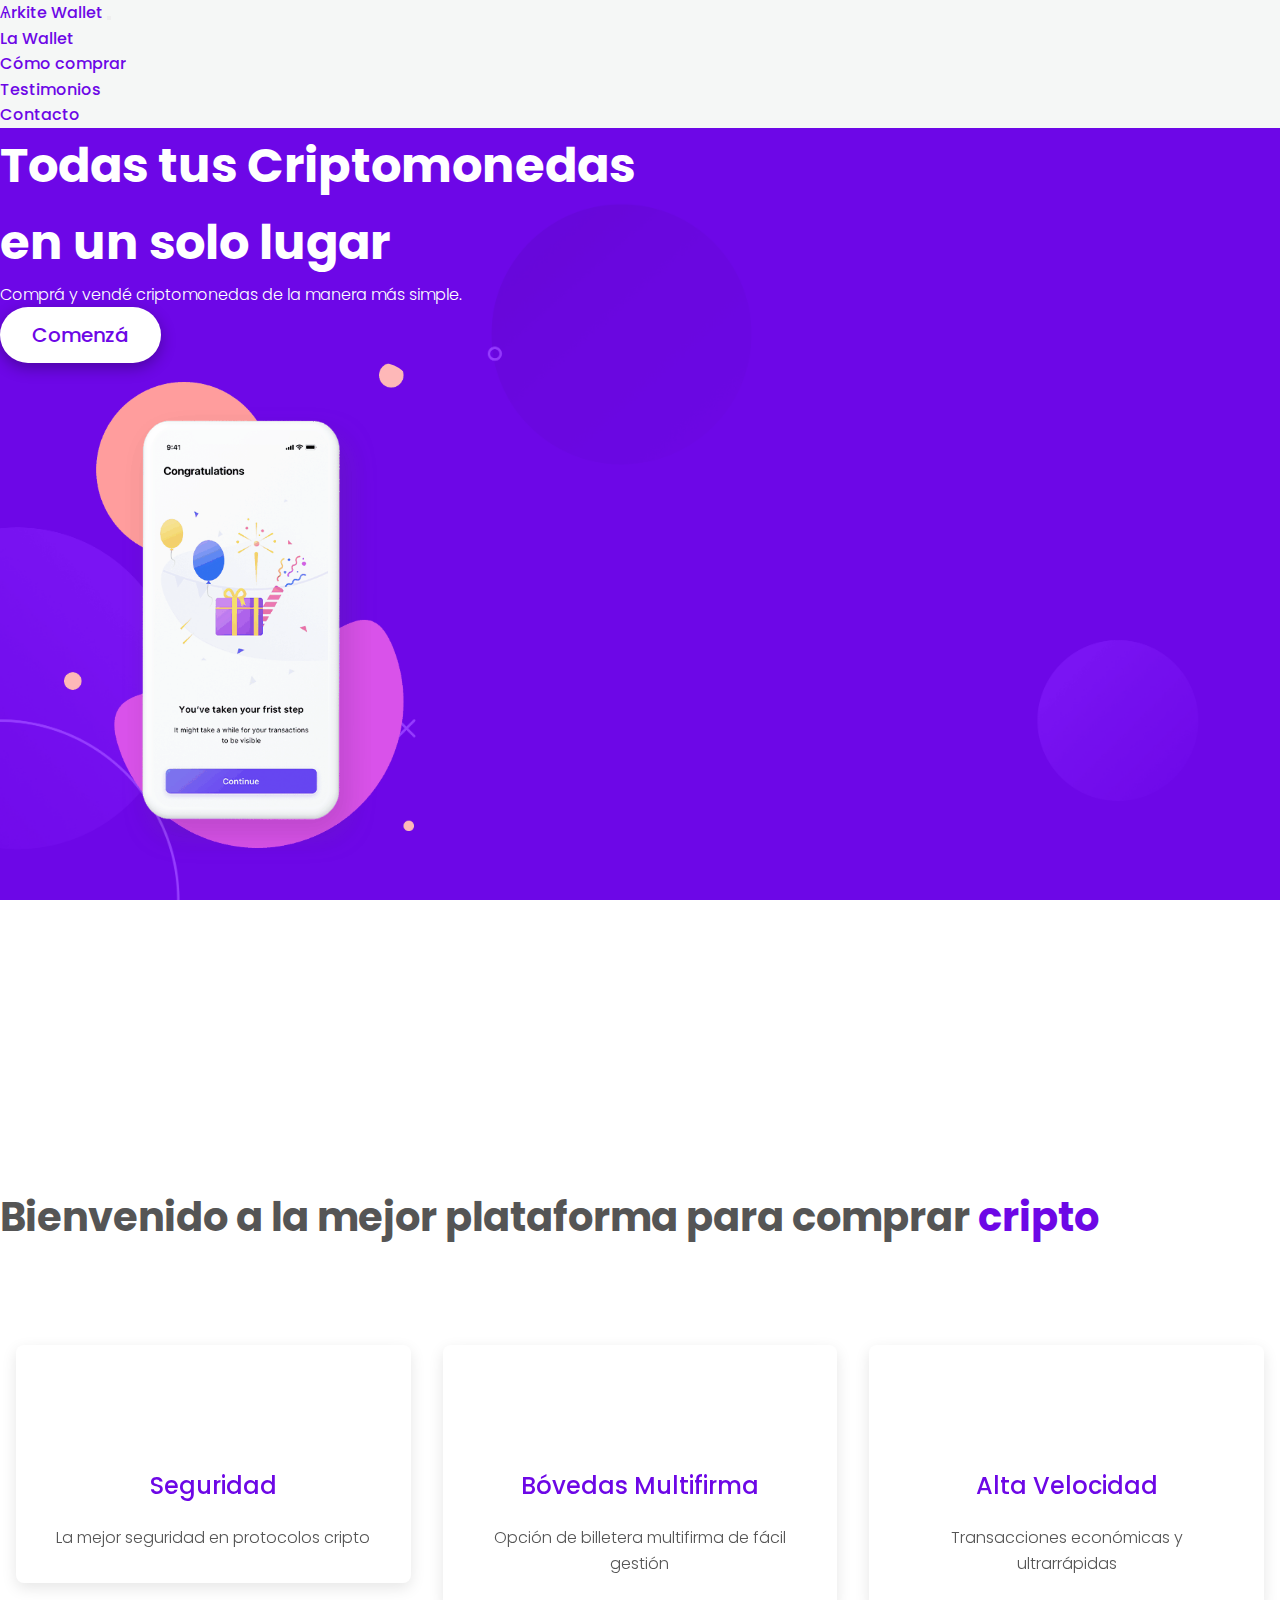
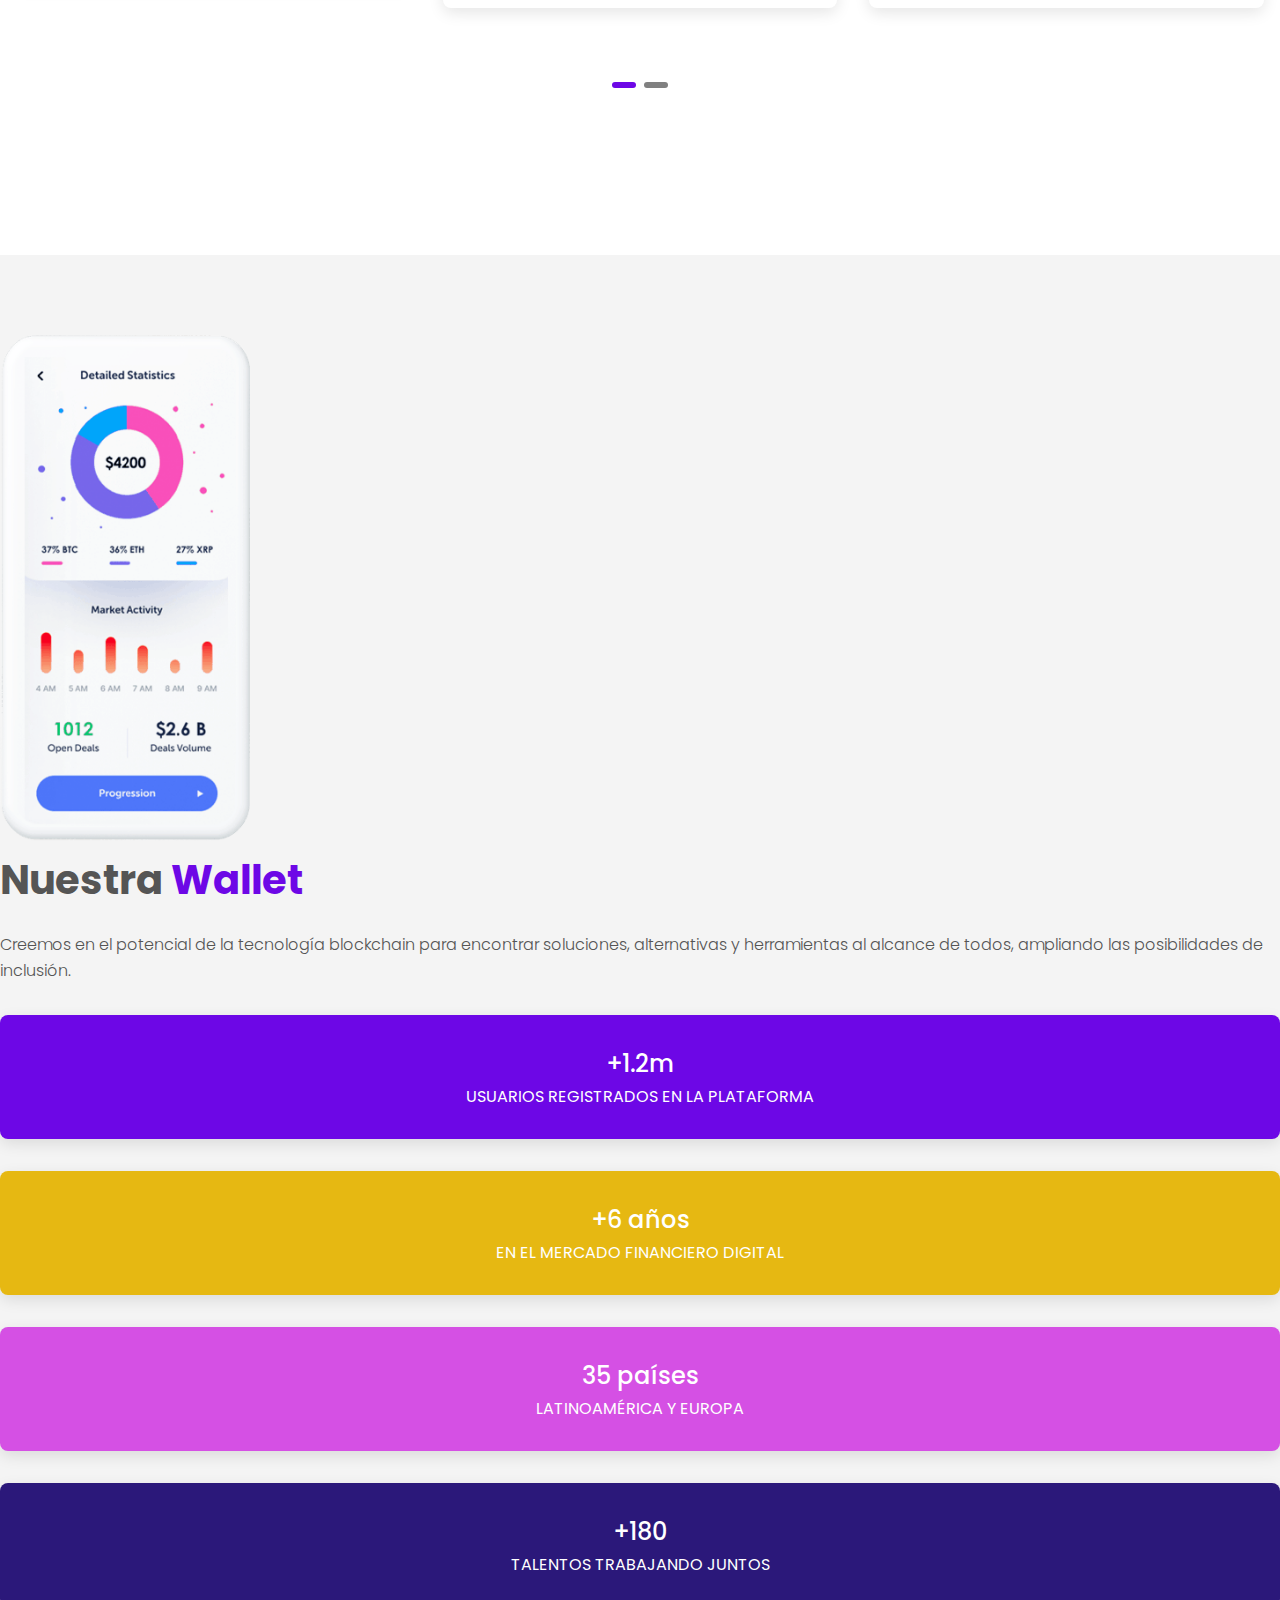
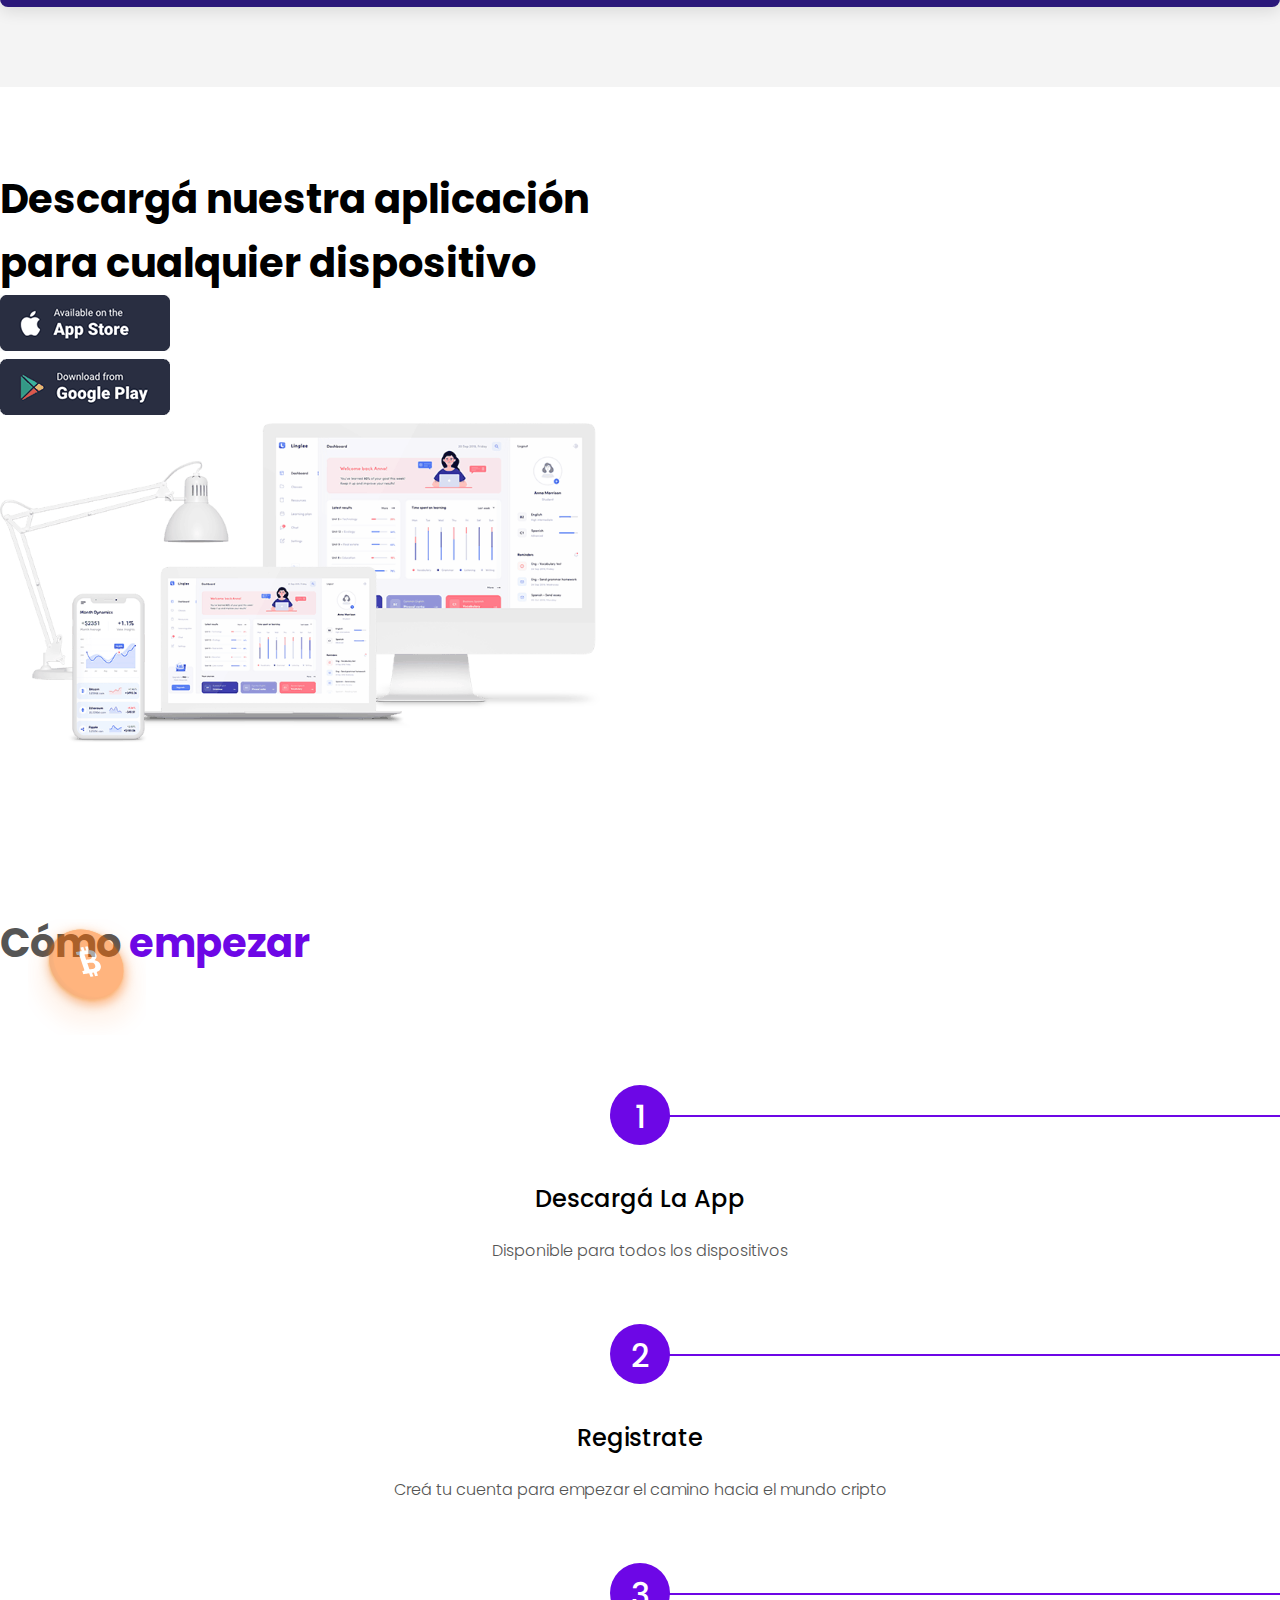
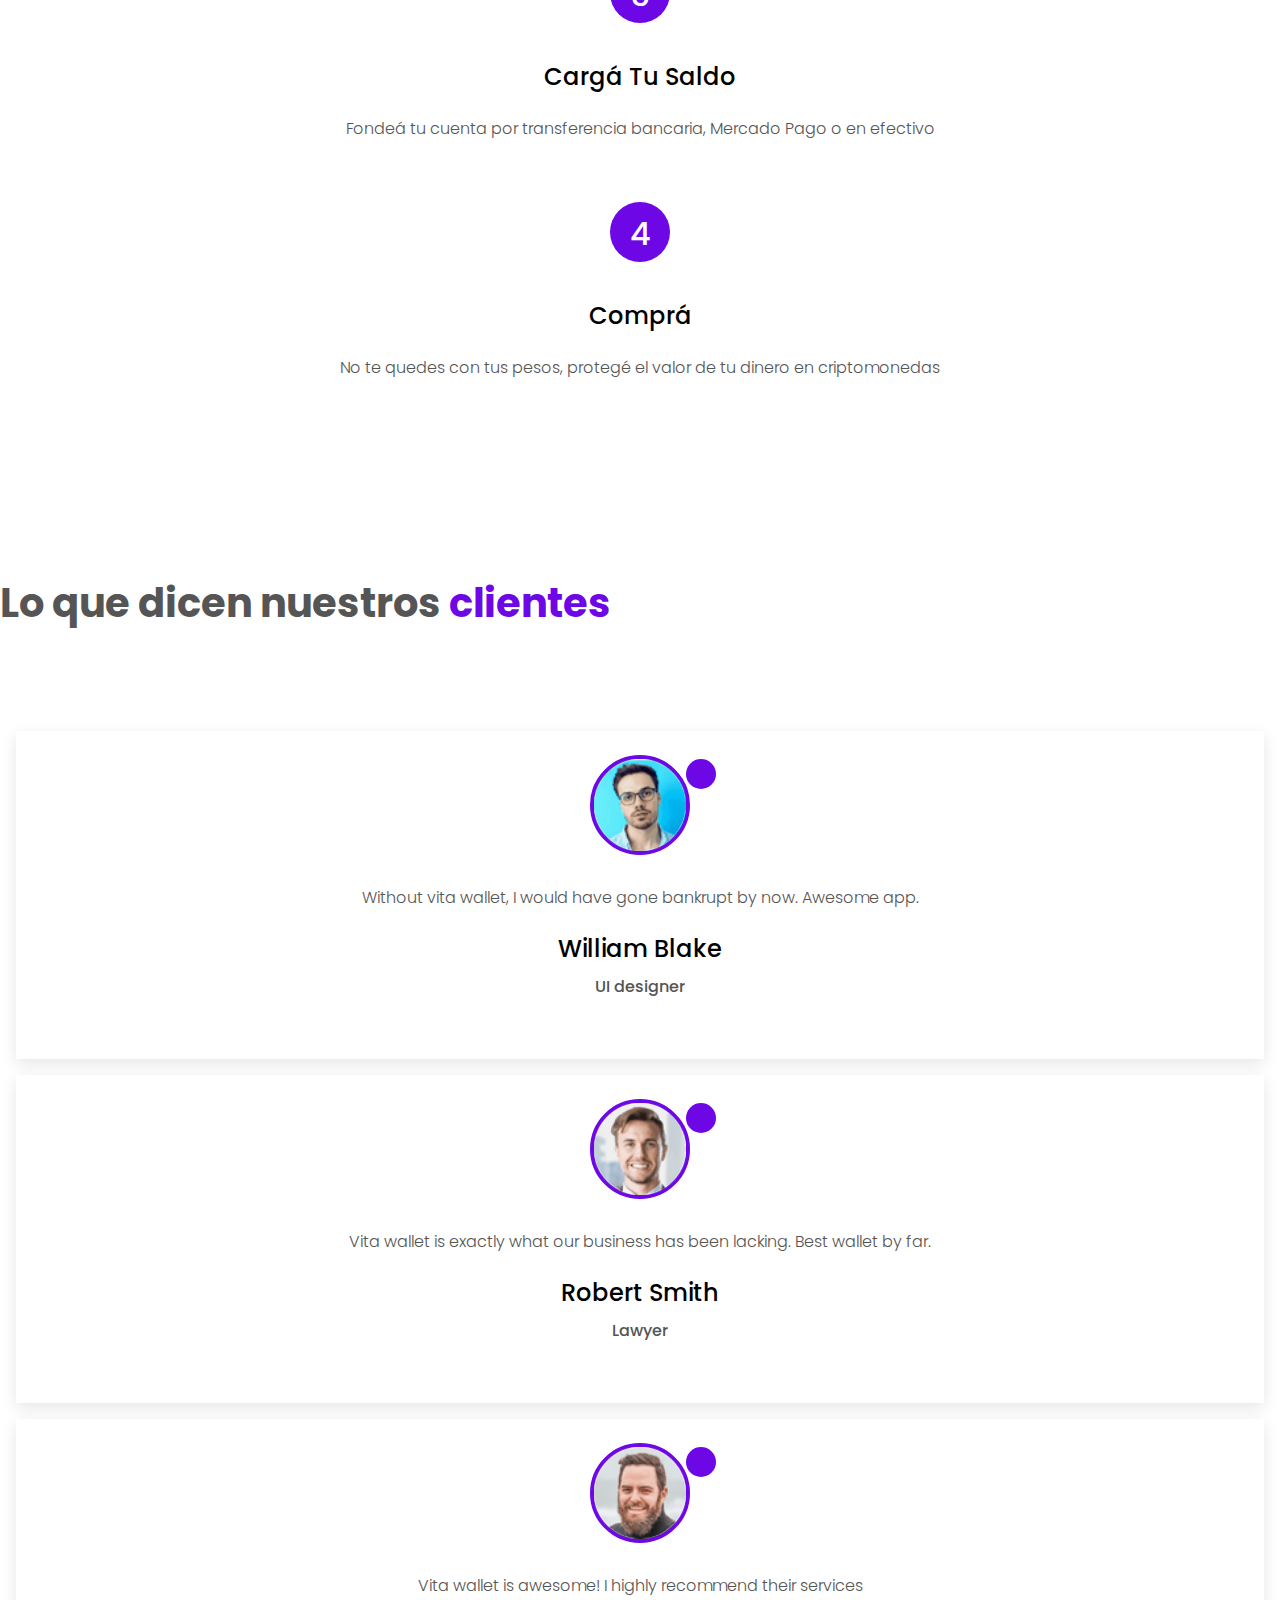
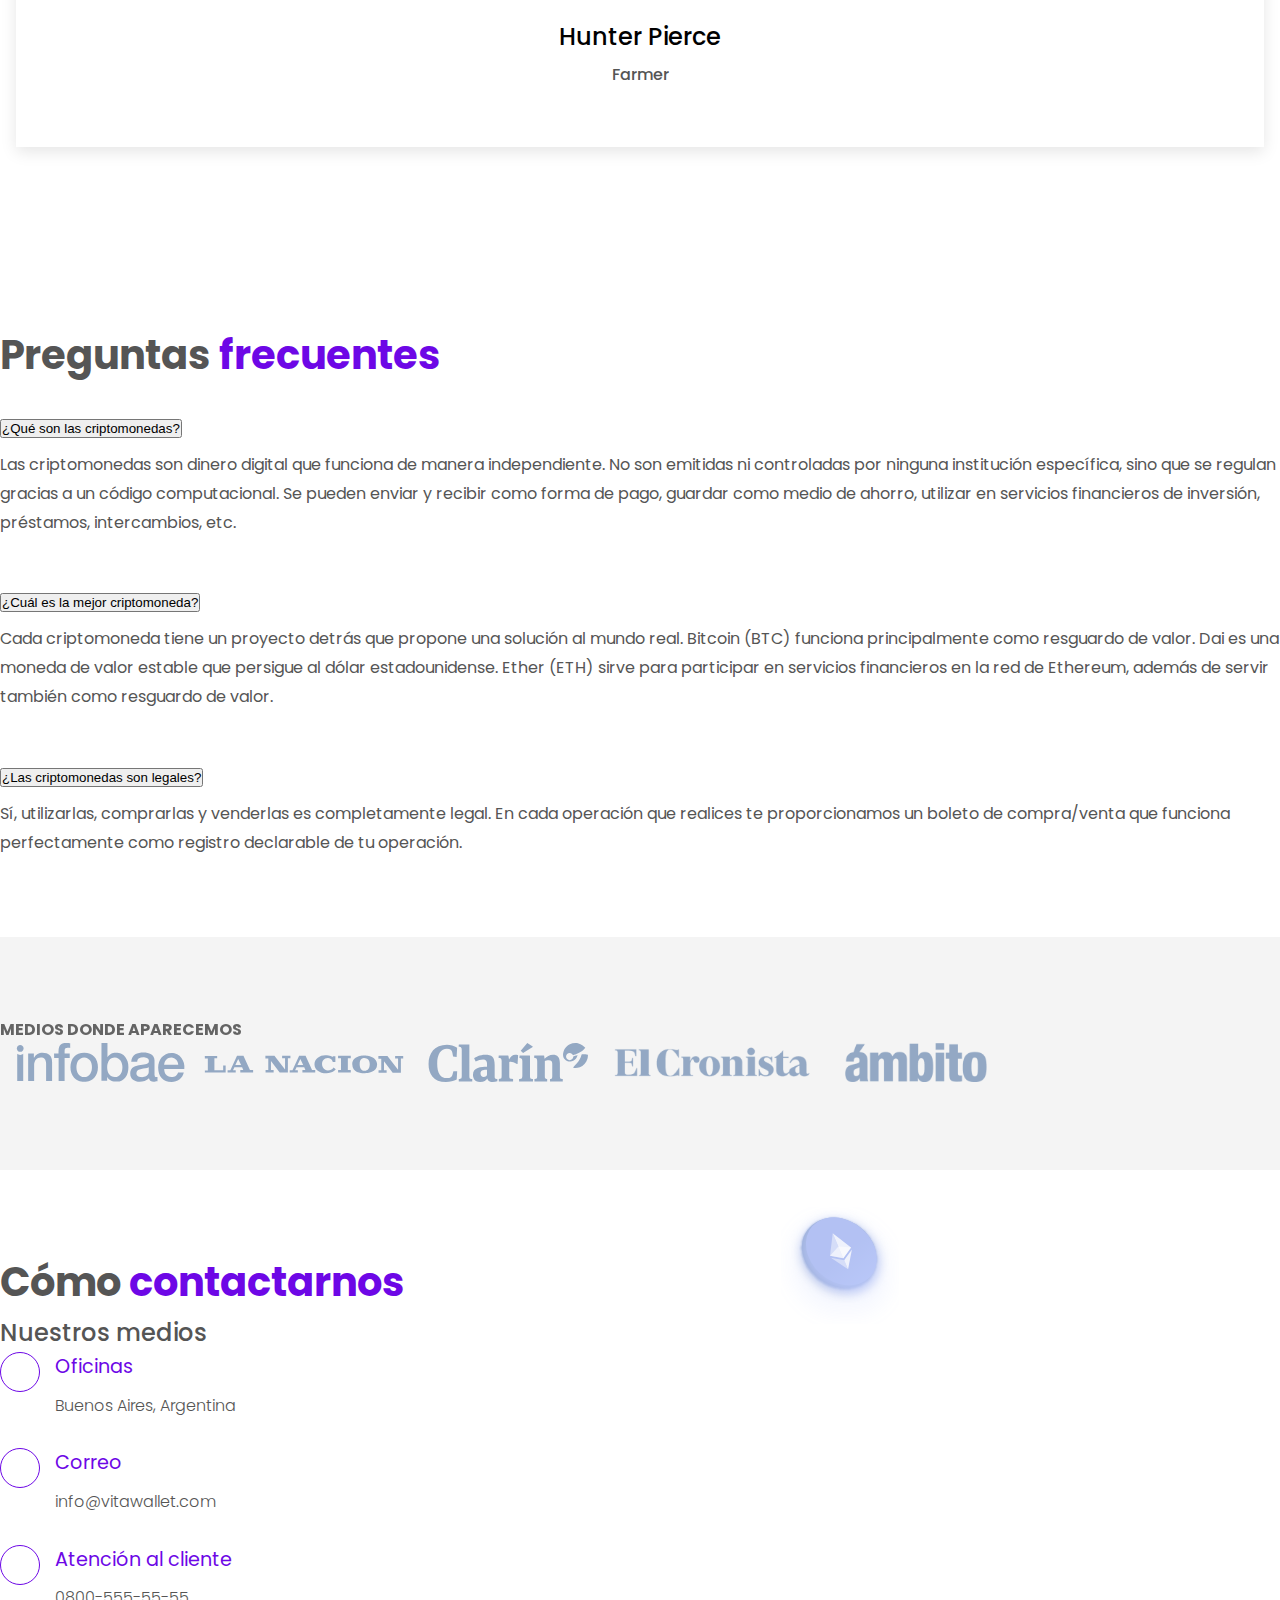
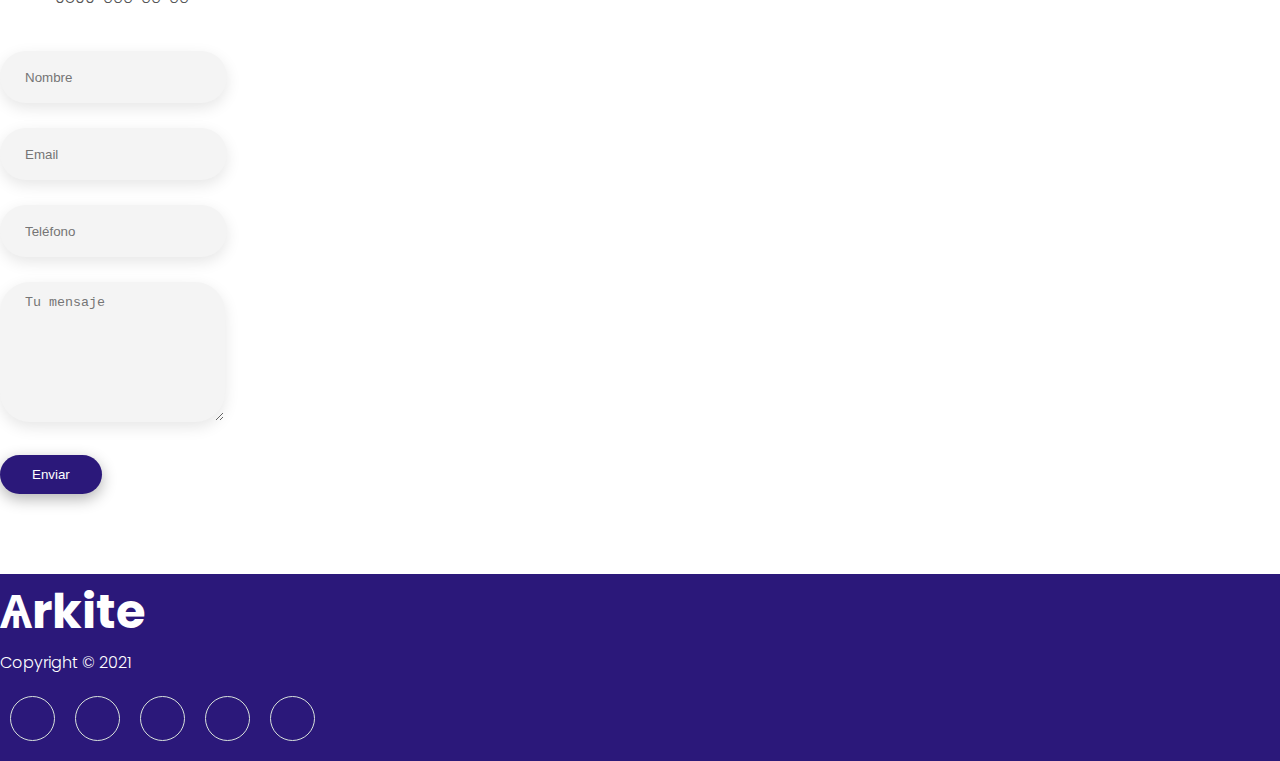
==== commit d113bec5: "correción animación del landing" ====
--- a/index.html
+++ b/index.html
@@ -1,10 +1,17 @@
 <!DOCTYPE html>
 <html lang="en">
+
 <head>
     <meta charset="UTF-8">
     <meta http-equiv="X-UA-Compatible" content="IE=edge">
     <meta name="viewport" content="width=device-width, initial-scale=1.0">
-    <!-------Favicon --------->
+    <!-----------SEO------------>
+    <meta name="description"
+        content="comprá y vendé bitcoins y otras criptomonedas de forma rápida y simple. Somos la puerta de acceso al futuro de la economía digital">
+    <meta name="theme-color" content="#3e456c">
+    <meta name="keywords"
+        content="criptomonedas, wallet, bitcoin, ethereum, usd coin, dai, litecoin, cotización, comprá y vendé cripto,  enviar a otra wallet, recibí criptomonedas, cotización en tiempo real, máxima seguridad, blockchain">
+    <!----------Favicon --------->
     <link rel="apple-touch-icon" sizes="180x180" href="favicon_io/apple-touch-icon.png">
     <link rel="icon" type="image/png" sizes="32x32" href="favicon_io/favicon-32x32.png">
     <link rel="icon" type="image/png" sizes="16x16" href="favicon_io/favicon-16x16.png">
@@ -15,7 +22,8 @@
     <!-------Owl Carousel  ------------->
     <link rel="stylesheet" href="css/owl.carousel.min.css">
     <!-------Boobstrap  ------------->
-    <link href="https://cdn.jsdelivr.net/npm/bootstrap@5.0.2/dist/css/bootstrap.min.css" rel="stylesheet" integrity="sha384-EVSTQN3/azprG1Anm3QDgpJLIm9Nao0Yz1ztcQTwFspd3yD65VohhpuuCOmLASjC" crossorigin="anonymous">
+    <link href="https://cdn.jsdelivr.net/npm/bootstrap@5.0.2/dist/css/bootstrap.min.css" rel="stylesheet"
+        integrity="sha384-EVSTQN3/azprG1Anm3QDgpJLIm9Nao0Yz1ztcQTwFspd3yD65VohhpuuCOmLASjC" crossorigin="anonymous">
     <!-------Font Awesome  ------------->
     <link rel="stylesheet" href="https://cdnjs.cloudflare.com/ajax/libs/font-awesome/5.15.1/css/all.min.css"
         integrity="sha512-+4zCK9k+qNFUR5X+cKL9EIR+ZOhtIloNl9GIKS57V1MyNsYpYcUrUeQc9vNfzsWfV28IaLL3i96P9sdNyeRssA=="
@@ -24,6 +32,7 @@
     <link rel="stylesheet" href="css/style.css">
     <title>Ѧrkite Wallet: llevá tus criptomonedas donde sea | Ѧrkite</title>
 </head>
+
 <body>
     <header>
         <!---------------------------Navbar-------------------->
@@ -63,8 +72,8 @@
                     </div>
                 </div>
                 <div class="col-md-5">
-                    <img class="hero__img d-none d-md-block justify-content-end mt-5" src="media/hero-image.png"
-                        alt="Imagen Página principal" />
+                    <img class="hero-img d-none d-md-block justify-content-end mt-5" src="media/hero-image.png"
+                        alt="Imagen Página principal Arkite Wallet" />
                 </div>
             </div>
         </div>
@@ -125,7 +134,7 @@
             <div class="row">
                 <div class="col-lg-6 col-md-5 d-flex align-items-center justify-content-center">
                     <div>
-                        <img src="media/features-image.png" alt="Screenshot de la aplicación"
+                        <img src="media/features-image.png" alt="Screenshot de la aplicación Arkite"
                             class="img-fluid fun-features__img">
                     </div>
                 </div>
@@ -178,14 +187,12 @@
                     <div class="btn-wrap d-flex flex-wrap justify-content-md-around my-5">
                         <div>
                             <a href="#">
-                                <img src="media/app_btn1.png" class="img-fluid download-btn mb-3"
-                                    alt="Icono App Store">
+                                <img src="media/app_btn1.png" class="img-fluid download-btn mb-3" alt="Icono de descarga App Store">
                             </a>
                         </div>
                         <div>
                             <a href="#">
-                                <img src="media/app_btn2.png" class="img-fluid download-btn mb-3"
-                                    alt="Icono Google Play">
+                                <img src="media/app_btn2.png" class="img-fluid download-btn mb-3" alt="Icono de descarga Google Play">
                             </a>
                         </div>
                     </div>
@@ -200,7 +207,7 @@
     <section class="how-it-works section-padding">
         <div class="container">
             <div class="how-it-works__coins">
-                <img class="how-it-works__coins__btc " src="media/btc-hover.svg" alt="">
+                <img class="how-it-works__coins__btc " src="media/btc-hover.svg" alt="icono flotante de bitcoin">
             </div>
             <div class="row justify-content-center">
                 <div class="col-lg-8">
@@ -254,7 +261,7 @@
                 <div class="d-flex testimonial__cards">
                     <div class="testimonial__item">
                         <div class="img-box">
-                            <img src="media/comment_1.png" alt="Foto usuario">
+                            <img src="media/comment_1.png" alt="Foto usuarios que confian en la app ">
                             <i class="fas fa-quote-right"></i>
                         </div>
                         <p>Without vita wallet, I would have gone bankrupt by now. Awesome app.</p>
@@ -270,7 +277,7 @@
                     </div>
                     <div class="testimonial__item">
                         <div class="img-box">
-                            <img src="media/comment_2.png" alt="Foto usuario">
+                            <img src="media/comment_2.png" alt="Foto usuarios que confian en la app ">
                             <i class="fas fa-quote-right"></i>
                         </div>
                         <p>Vita wallet is exactly what our business has been lacking. Best wallet by far.</p>
@@ -286,7 +293,7 @@
                     </div>
                     <div class="testimonial__item">
                         <div class="img-box">
-                            <img src="media/comment_3.png" alt="Foto Usuario">
+                            <img src="media/comment_3.png" alt="Foto usuarios que confian en la app ">
                             <i class="fas fa-quote-right"></i>
                         </div>
                         <p>Vita wallet is awesome! I highly recommend their services</p>
@@ -383,7 +390,7 @@
     <section id="contacto" class="contact section-padding">
         <div class="container">
             <div class="contact__coin">
-                <img class="contact__coin__eth " src="media/eth-hover.svg" alt="">
+                <img class="contact__coin__eth " src="media/eth-hover.svg" alt="icono flotante ethereum">
             </div>
             <div class="row justify-content-center">
                 <div class="col-lg-12">
@@ -438,7 +445,8 @@
                             <div class="row">
                                 <div class="col-lg-12 mb-3">
                                     <div class="form-group">
-                                        <textarea placeholder="Tu mensaje" class="form-control form-control__text-area"></textarea>
+                                        <textarea placeholder="Tu mensaje"
+                                            class="form-control form-control__text-area"></textarea>
                                     </div>
                                 </div>
                             </div>
@@ -453,38 +461,35 @@
             </div>
         </div>
     </section>
-        <!------------------------Footer Section--------------------->
-        <footer class="footer py-5">
-            <div class="container">
-                <div class="row">
-                    <div class="col-lg-4">
-                        <h1 class="footer__title">Ѧrkite</h1>
-                        <p class="footer__text">Copyright &copy; 2021</p>
-                    </div>
-                    <div class="footer__social col-lg-4">
-                        <ul>
-                            <li><a class="" href="#"><i class="fab fa-github fa-2x"></i></a></li>
-                            <li><a class="" href="#"><i class="fab fa-facebook fa-2x"></i></a></li>
-                            <li><a class="" href="#"><i class="fab fa-instagram fa-2x"></i></a></li>
-                            <li class="twitter"><a class="" href="#"><i class="fab fa-twitter fa-2x"></i></a></li>
-                            <li><a class="" href="#"><i class="fas fa-arrow-up fa-2x"></i></a></li>
-                        </ul>
-                        <a class="" href="#" class=" text-white p-5">
-                            <i class="bi bi-arrow-up-circle h1"></i>
-                        </a>
-                    </div>
-                </div>
-            </div>
-        </footer>
-
-
-
-
-
-
+    <!------------------------Footer Section--------------------->
+    <footer class="footer py-5">
+        <div class="container">
+            <div class="row">
+                <div class="col-lg-4">
+                    <h1 class="footer__title">Ѧrkite</h1>
+                    <p class="footer__text">Copyright &copy; 2021</p>
+                </div>
+                <div class="footer__social col-lg-4">
+                    <ul>
+                        <li><a class="" href="#"><i class="fab fa-github fa-2x"></i></a></li>
+                        <li><a class="" href="#"><i class="fab fa-facebook fa-2x"></i></a></li>
+                        <li><a class="" href="#"><i class="fab fa-instagram fa-2x"></i></a></li>
+                        <li class="twitter"><a class="" href="#"><i class="fab fa-twitter fa-2x"></i></a></li>
+                        <li><a class="" href="#"><i class="fas fa-arrow-up fa-2x"></i></a></li>
+                    </ul>
+                    <a class="" href="#" class=" text-white p-5">
+                        <i class="bi bi-arrow-up-circle h1"></i>
+                    </a>
+                </div>
+            </div>
+        </div>
+    </footer>
     <script src="js/jquery-3.6.0.min.js"></script>
-    <script src="https://cdn.jsdelivr.net/npm/bootstrap@5.0.2/dist/js/bootstrap.bundle.min.js" integrity="sha384-MrcW6ZMFYlzcLA8Nl+NtUVF0sA7MsXsP1UyJoMp4YLEuNSfAP+JcXn/tWtIaxVXM" crossorigin="anonymous"></script>
+    <script src="https://cdn.jsdelivr.net/npm/bootstrap@5.0.2/dist/js/bootstrap.bundle.min.js"
+        integrity="sha384-MrcW6ZMFYlzcLA8Nl+NtUVF0sA7MsXsP1UyJoMp4YLEuNSfAP+JcXn/tWtIaxVXM" crossorigin="anonymous">
+    </script>
     <script src="js/owl.carousel.min.js"></script>
     <script src="js/main.js"></script>
 </body>
+
 </html>--- a/css/style.css
+++ b/css/style.css
@@ -1,8 +1,14 @@
+/*------------------------Colors, Shadows and Shades   --------------------------------  */
+/*------------------------Set text color based on bg  --------------------------------  */
+/*------------------------Set background and text color  --------------------------------  */
+/*------------------------Utilities mixins --------------------------------  */
+/*------------------------ Navigation Bar  --------------------------------  */
 .navigation-bar {
   background-color: #f5f7f6;
 }
 
-.navigation-bar__logo, .navigation-bar .nav-link {
+.navigation-bar__logo,
+.navigation-bar .nav-link {
   color: #6d07e6;
   font-weight: 500;
 }
@@ -27,6 +33,7 @@
   transform: scale(0);
 }
 
+/*------------------------Hero Landing   --------------------------------  */
 .hero {
   background-image: url(/media/background-hero.png);
   background-size: cover;
@@ -68,6 +75,7 @@
   animation: bounce-top 3s ease infinite;
 }
 
+/*------------------------Hero How to buy   --------------------------------  */
 .hero-buy {
   background-image: url(/media/bg-buy.png);
   background-size: cover;
@@ -107,6 +115,7 @@
   width: 400px;
 }
 
+/*------------------------ Utilities   --------------------------------  */
 .btn--primary, .btn--dark {
   display: inline-block;
   padding: 0.75rem 2rem;
@@ -181,6 +190,19 @@
   }
 }
 
+@keyframes float {
+  0% {
+    transform: translatey(0px);
+  }
+  50% {
+    transform: translatey(-20px);
+  }
+  100% {
+    transform: translatey(0px);
+  }
+}
+
+/*------------------------Features Section   --------------------------------  */
 .features {
   background-color: #fff;
   color: #555555;
@@ -297,6 +319,7 @@
   background-color: #6d07e6;
 }
 
+/*------------------------Fun features Section   --------------------------------  */
 .fun-features {
   background-color: #f4f4f4;
   color: #555555;
@@ -351,6 +374,7 @@
   background-color: #2b187a;
 }
 
+/*------------------------App Download   --------------------------------  */
 .app-download {
   background-image: url(/media/background-hero.png);
   background-position: bottom;
@@ -365,18 +389,7 @@
   width: 600px;
 }
 
-@keyframes float {
-  0% {
-    transform: translatey(0px);
-  }
-  50% {
-    transform: translatey(-20px);
-  }
-  100% {
-    transform: translatey(0px);
-  }
-}
-
+/*------------------------How it Works  --------------------------------  */
 .how-it-works {
   background-color: #fff;
   color: #555555;
@@ -707,7 +720,7 @@
   width: 120px;
 }
 
-/*------------------------ Crypto Coins---------------------- */
+/*------------------------ Crypto Coins PRICE section---------------------- */
 .price {
   background-color: #fff;
   color: #555555;
@@ -731,7 +744,8 @@
   text-align: left;
 }
 
-.price .styled-table th, .price .styled-table td {
+.price .styled-table th,
+.price .styled-table td {
   padding: 12px 15px;
 }
 
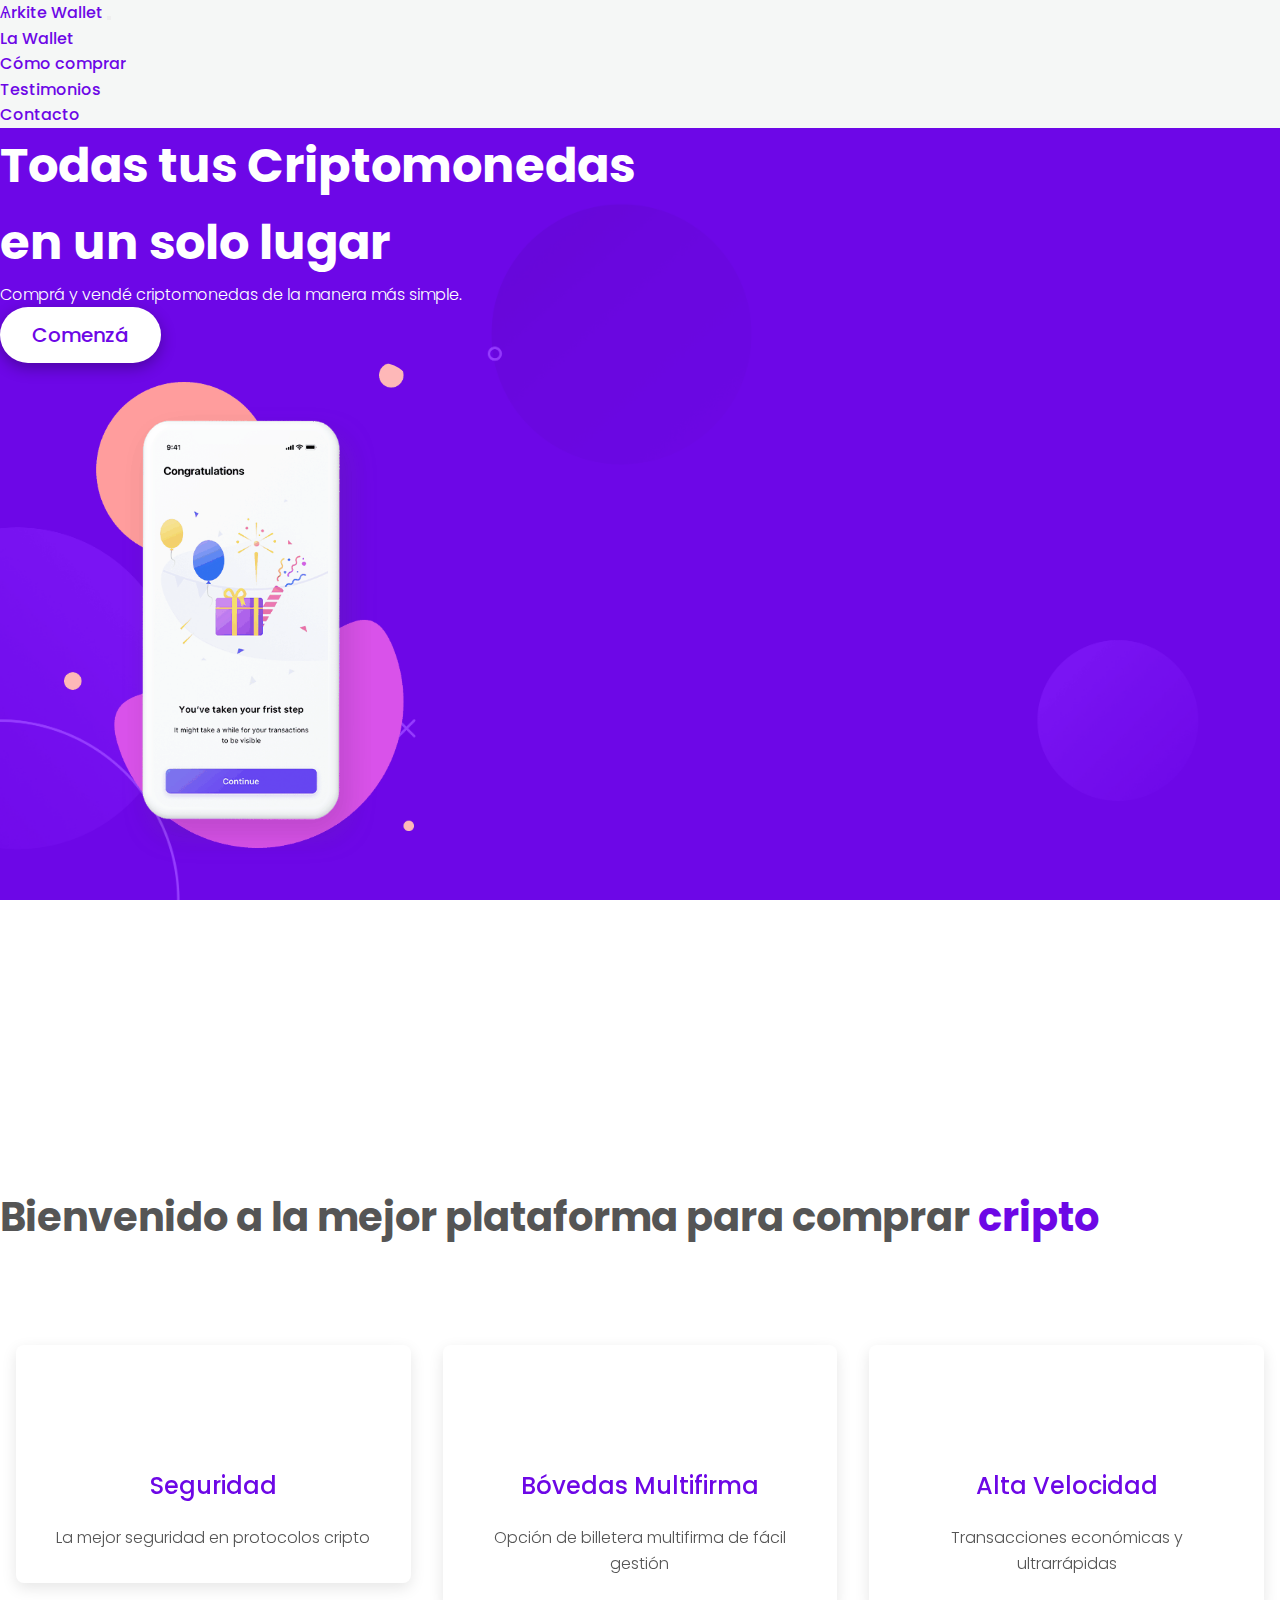
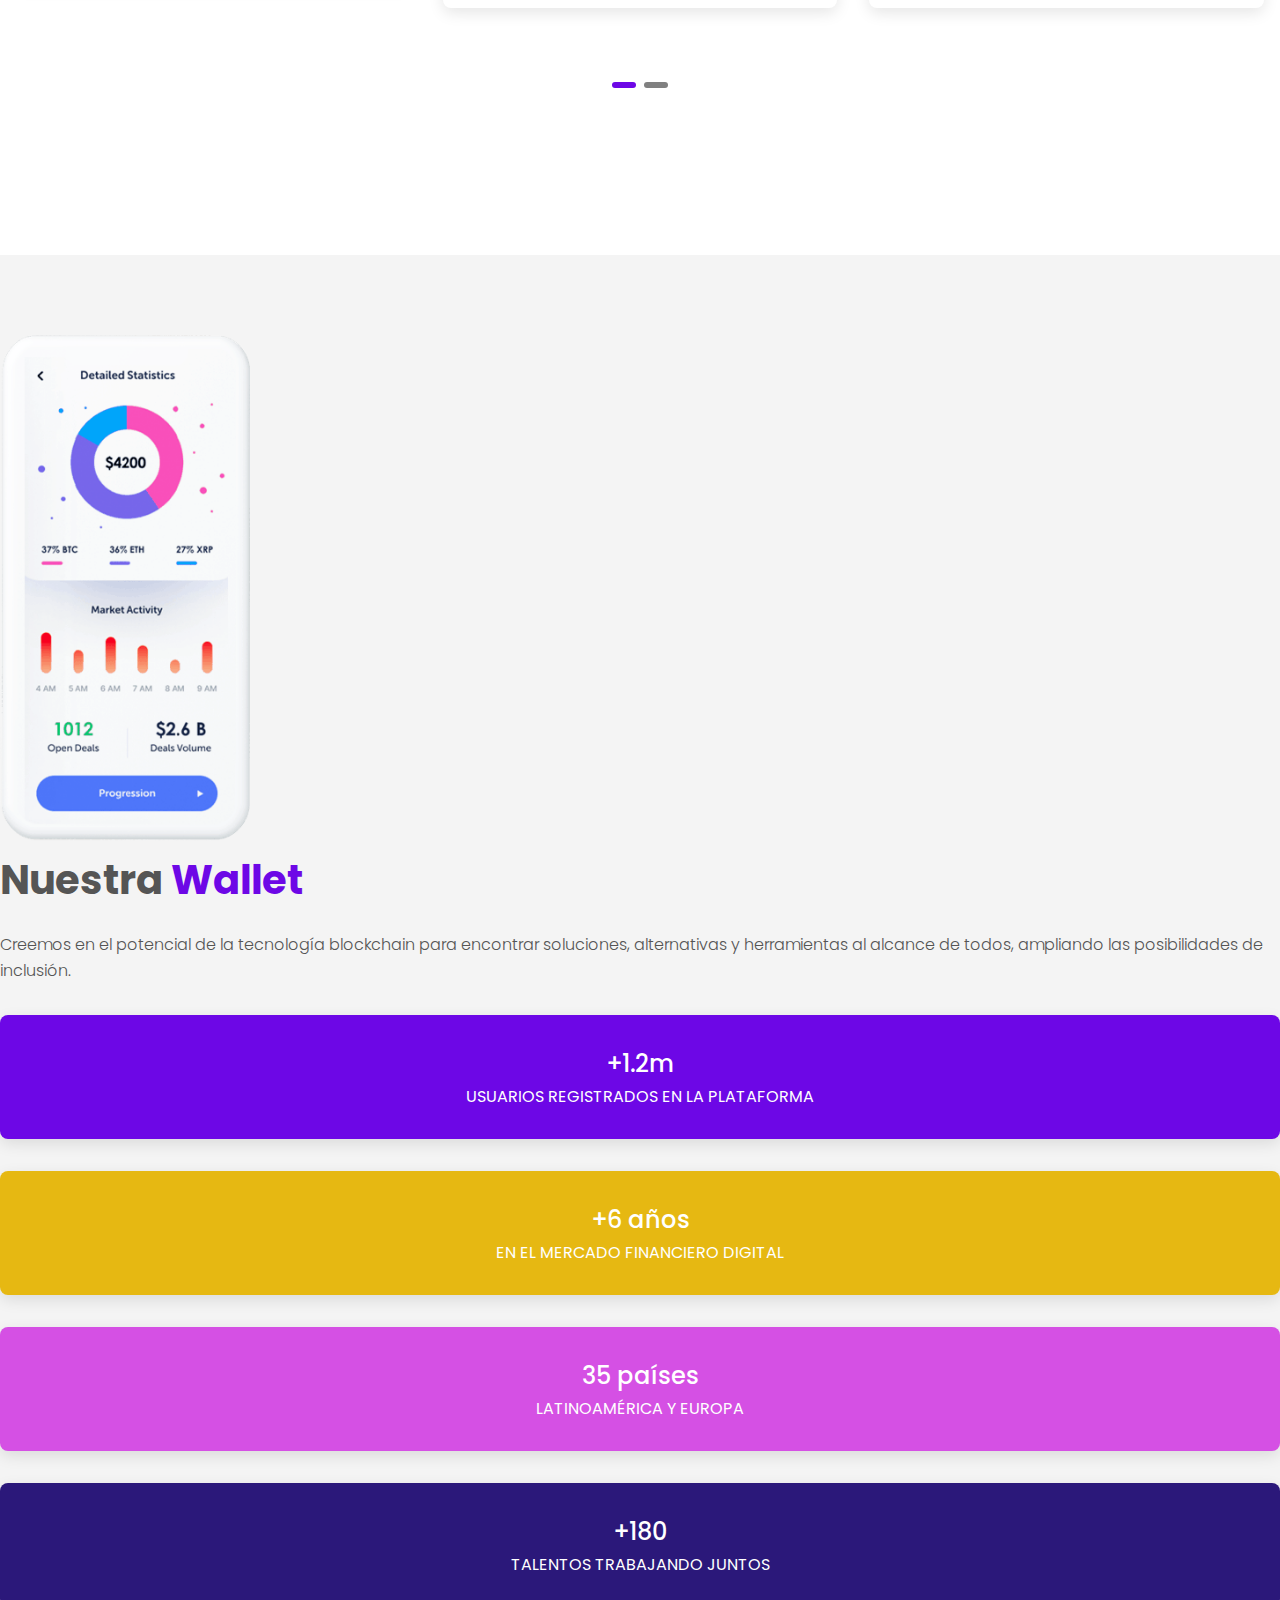
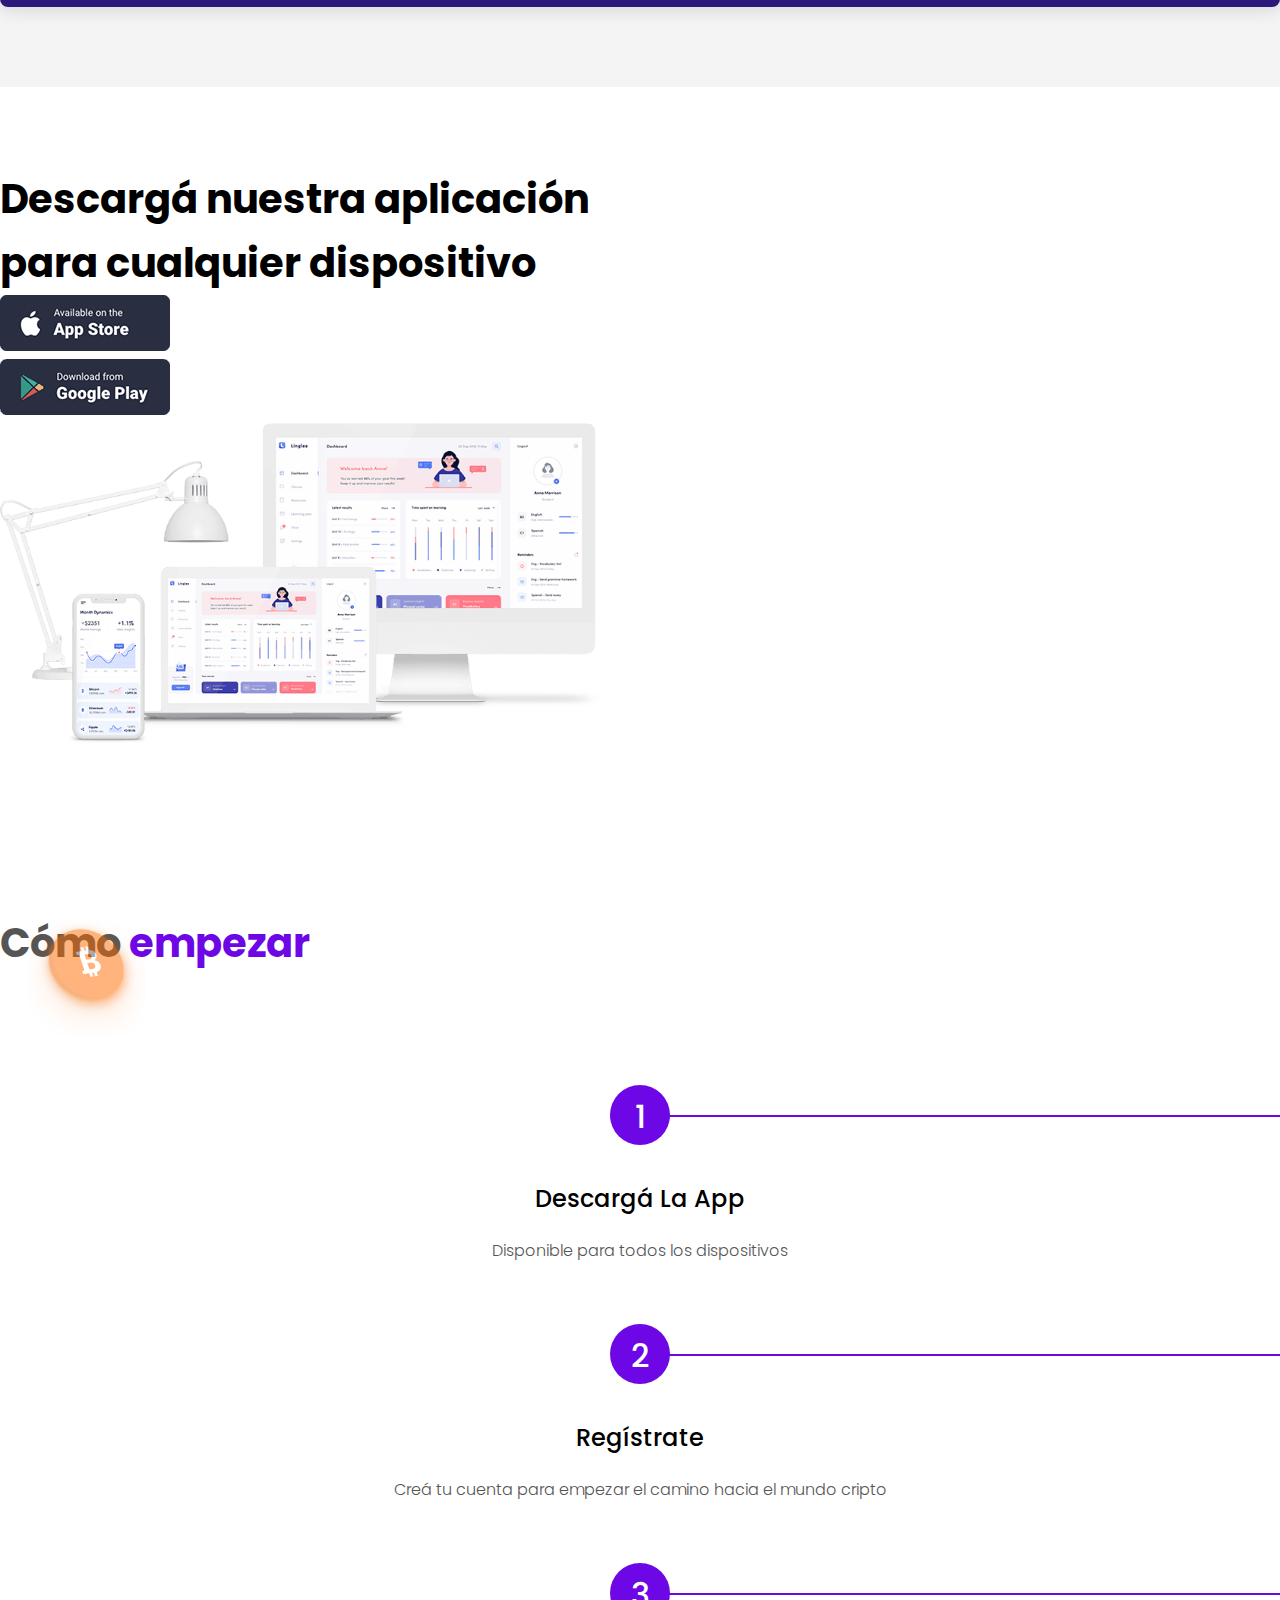
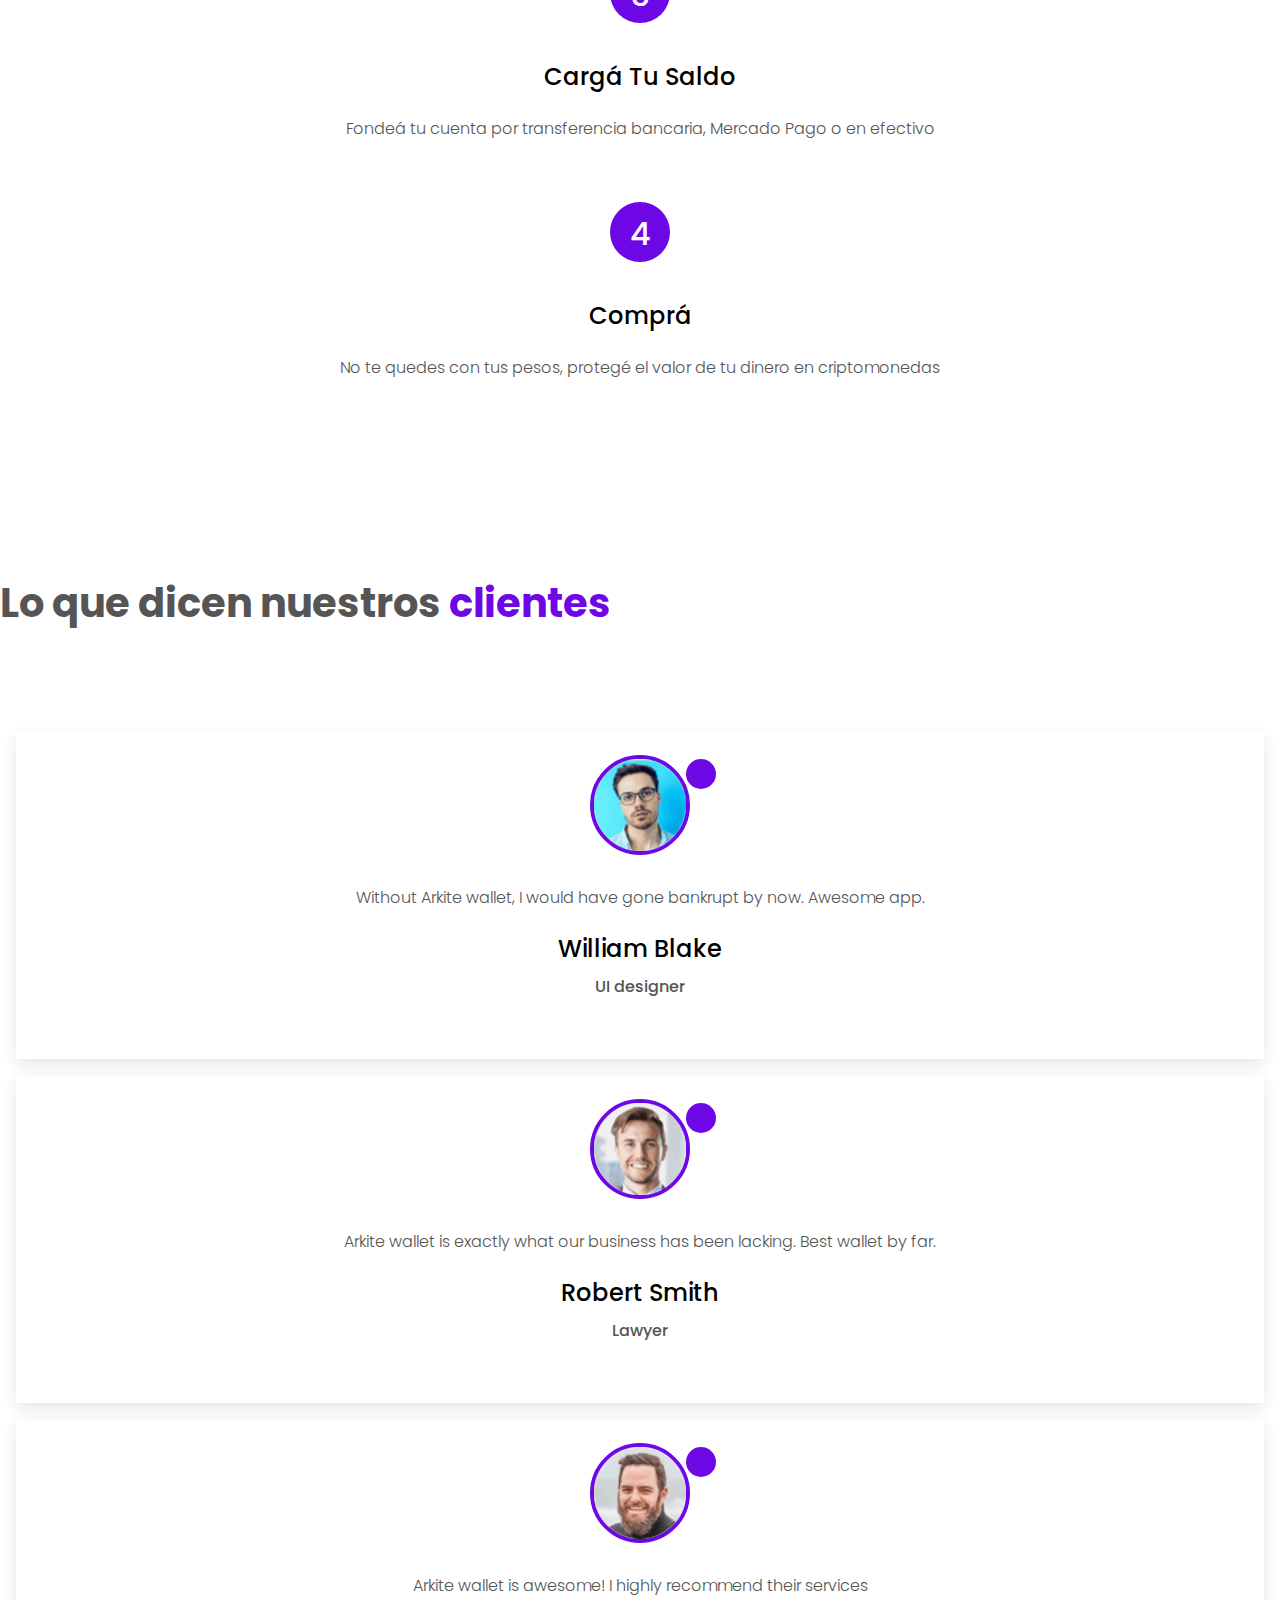
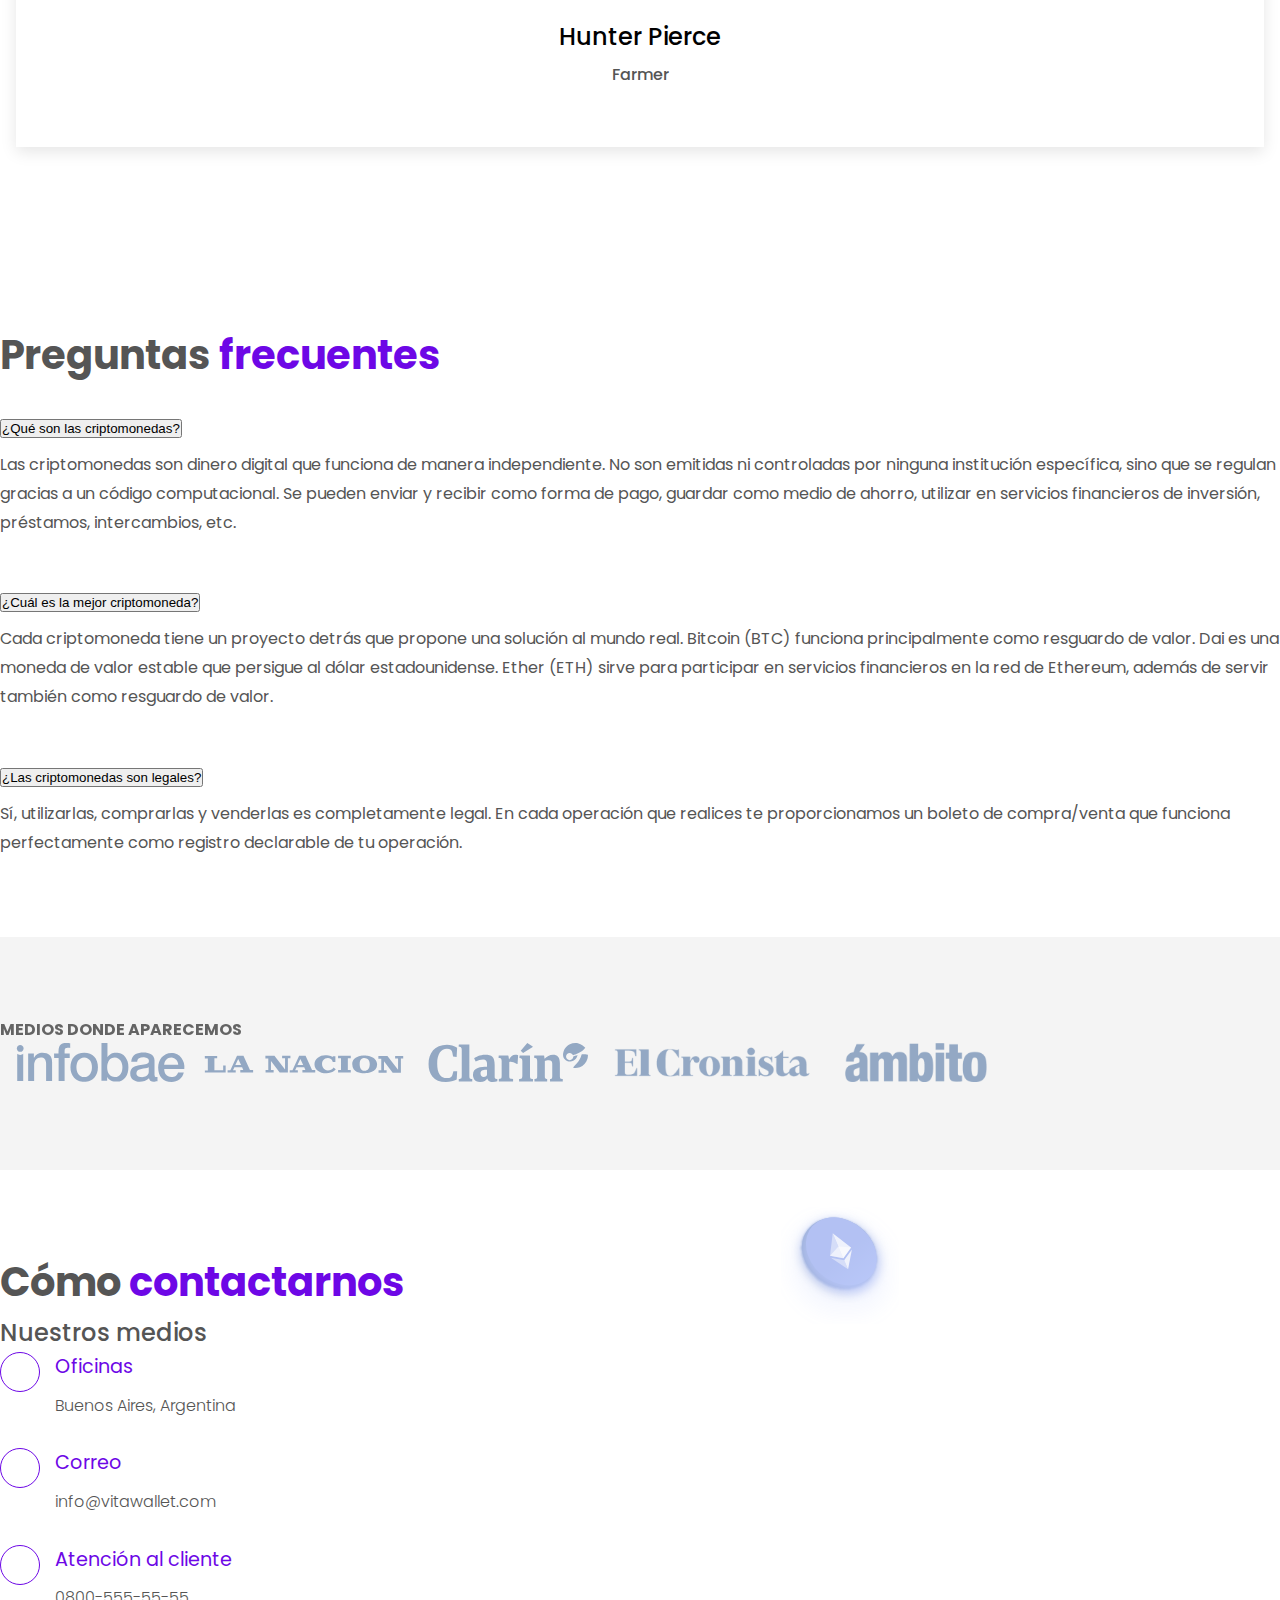
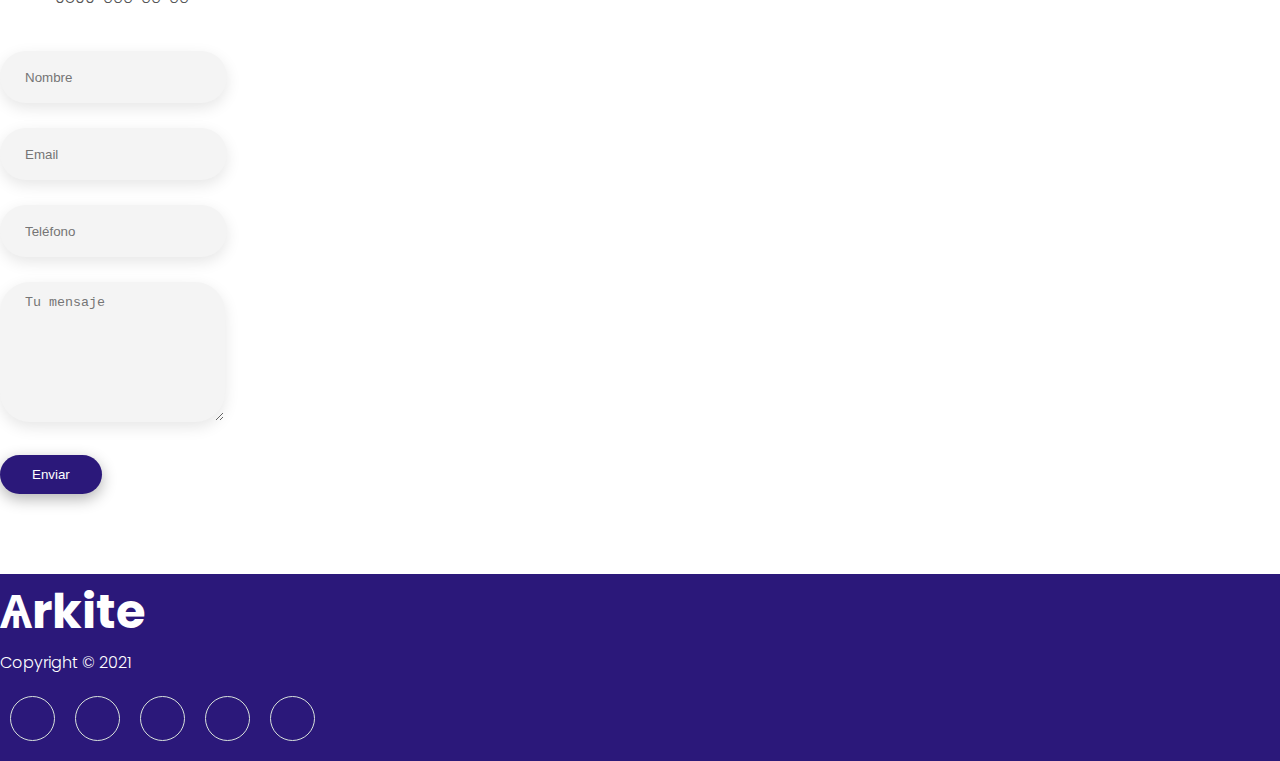
==== commit df53d7e5: "últimos detalles entrega final" ====
--- a/index.html
+++ b/index.html
@@ -7,7 +7,7 @@
     <meta name="viewport" content="width=device-width, initial-scale=1.0">
     <!-----------SEO------------>
     <meta name="description"
-        content="comprá y vendé bitcoins y otras criptomonedas de forma rápida y simple. Somos la puerta de acceso al futuro de la economía digital">
+        content="Comprá y vendé bitcoins y otras criptomonedas de forma rápida y simple. Somos la puerta de acceso al futuro de la economía digital">
     <meta name="theme-color" content="#3e456c">
     <meta name="keywords"
         content="criptomonedas, wallet, bitcoin, ethereum, usd coin, dai, litecoin, cotización, comprá y vendé cripto,  enviar a otra wallet, recibí criptomonedas, cotización en tiempo real, máxima seguridad, blockchain">
@@ -227,7 +227,7 @@
                 <div class="col-lg-3 col-md-6">
                     <div class="how-it-works__item line-right">
                         <div class="step">2</div>
-                        <h3>Registrate</h3>
+                        <h3>Regístrate</h3>
                         <p>Creá tu cuenta para empezar el camino hacia el mundo cripto</p>
                     </div>
                 </div>
@@ -264,7 +264,7 @@
                             <img src="media/comment_1.png" alt="Foto usuarios que confian en la app ">
                             <i class="fas fa-quote-right"></i>
                         </div>
-                        <p>Without vita wallet, I would have gone bankrupt by now. Awesome app.</p>
+                        <p>Without Arkite wallet, I would have gone bankrupt by now. Awesome app.</p>
                         <h3>William Blake</h3>
                         <span>UI designer</span>
                         <div class="rating">
@@ -280,7 +280,7 @@
                             <img src="media/comment_2.png" alt="Foto usuarios que confian en la app ">
                             <i class="fas fa-quote-right"></i>
                         </div>
-                        <p>Vita wallet is exactly what our business has been lacking. Best wallet by far.</p>
+                        <p>Arkite wallet is exactly what our business has been lacking. Best wallet by far.</p>
                         <h3>Robert Smith</h3>
                         <span>Lawyer</span>
                         <div class="rating">
@@ -296,7 +296,7 @@
                             <img src="media/comment_3.png" alt="Foto usuarios que confian en la app ">
                             <i class="fas fa-quote-right"></i>
                         </div>
-                        <p>Vita wallet is awesome! I highly recommend their services</p>
+                        <p>Arkite wallet is awesome! I highly recommend their services</p>
                         <h3>Hunter Pierce</h3>
                         <span>Farmer</span>
                         <div class="rating">
--- a/css/style.css
+++ b/css/style.css
@@ -938,6 +938,7 @@
 .social-media {
   display: flex;
   justify-content: center;
+  margin-bottom: 30px;
 }
 
 .social-icon {
@@ -1323,6 +1324,17 @@
   }
 }
 
+@media (min-width: 1400px) {
+  .home-divider {
+    display: none;
+  }
+  .hero {
+    background-image: url(/media/bg-buy.png);
+    background-size: cover;
+    background-repeat: no-repeat;
+  }
+}
+
 /*------------------------Reset Config-------------------------------------- */
 * {
   margin: 0;
